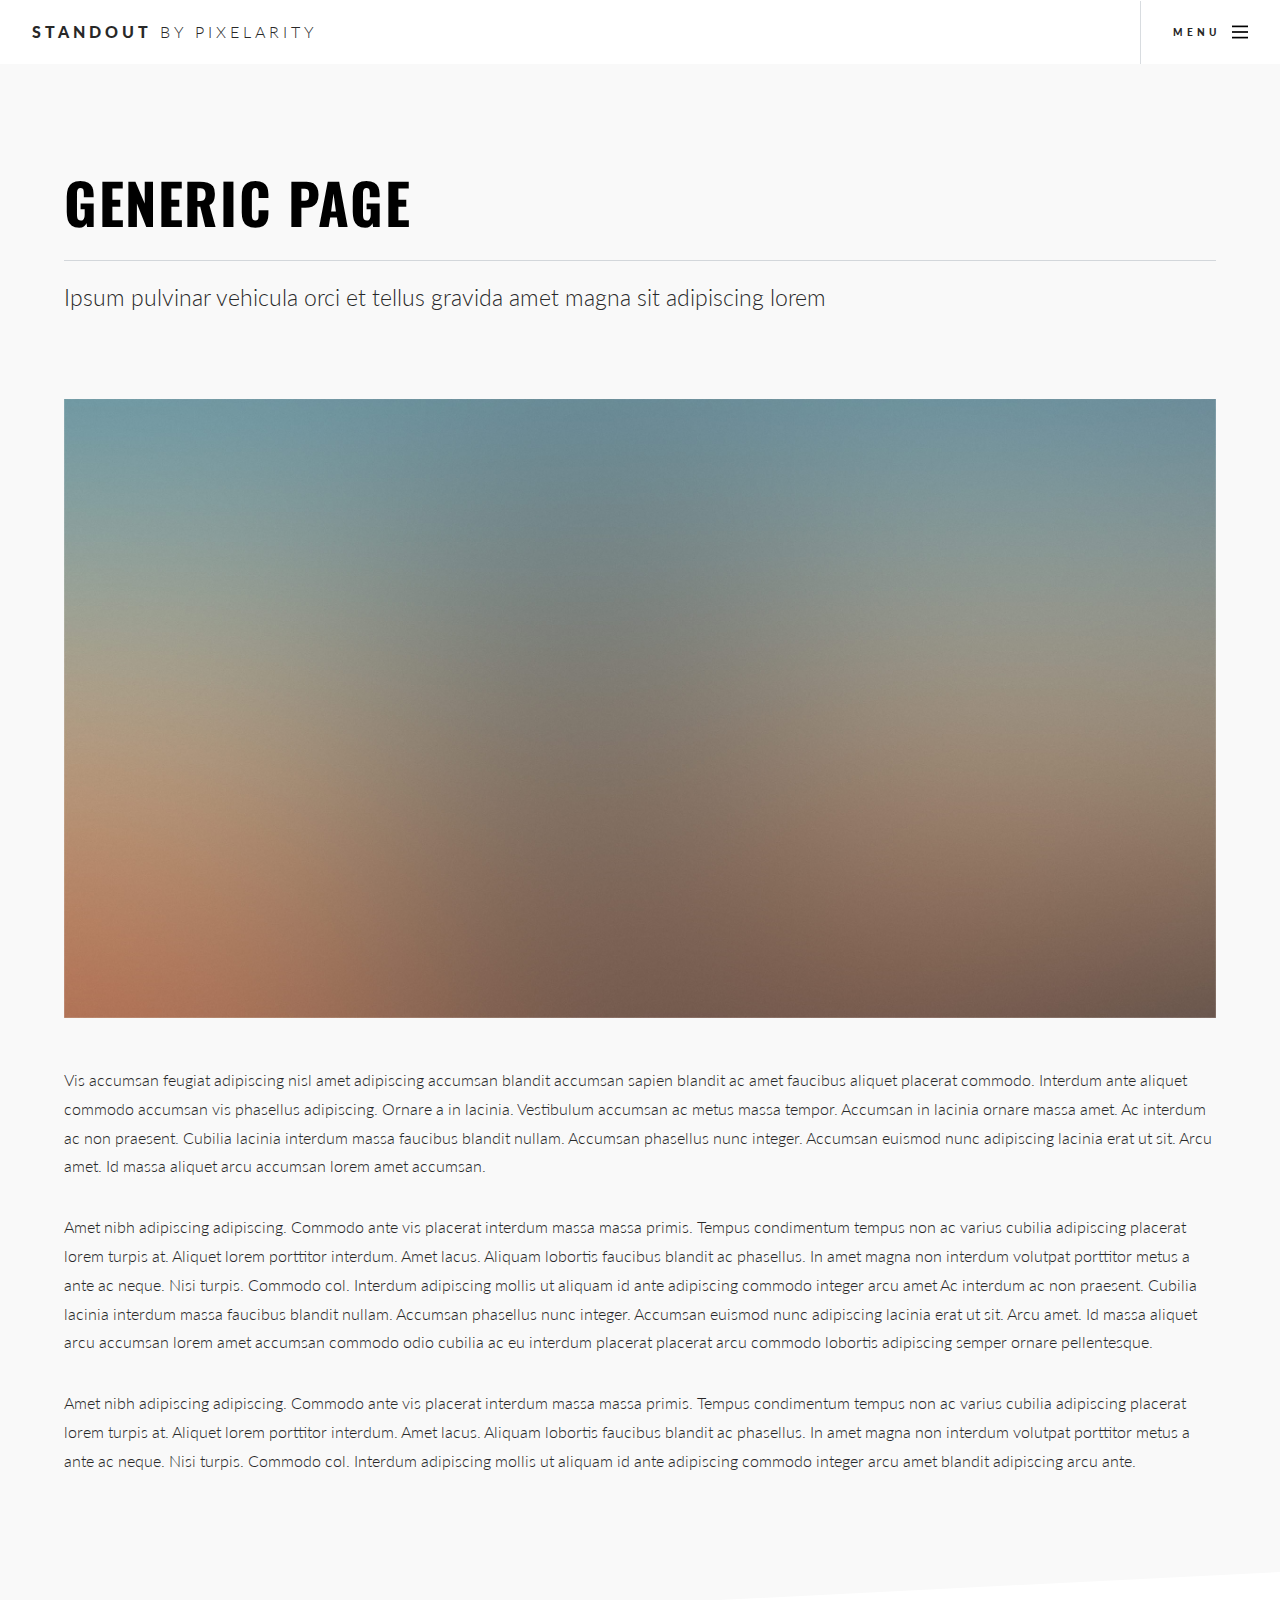
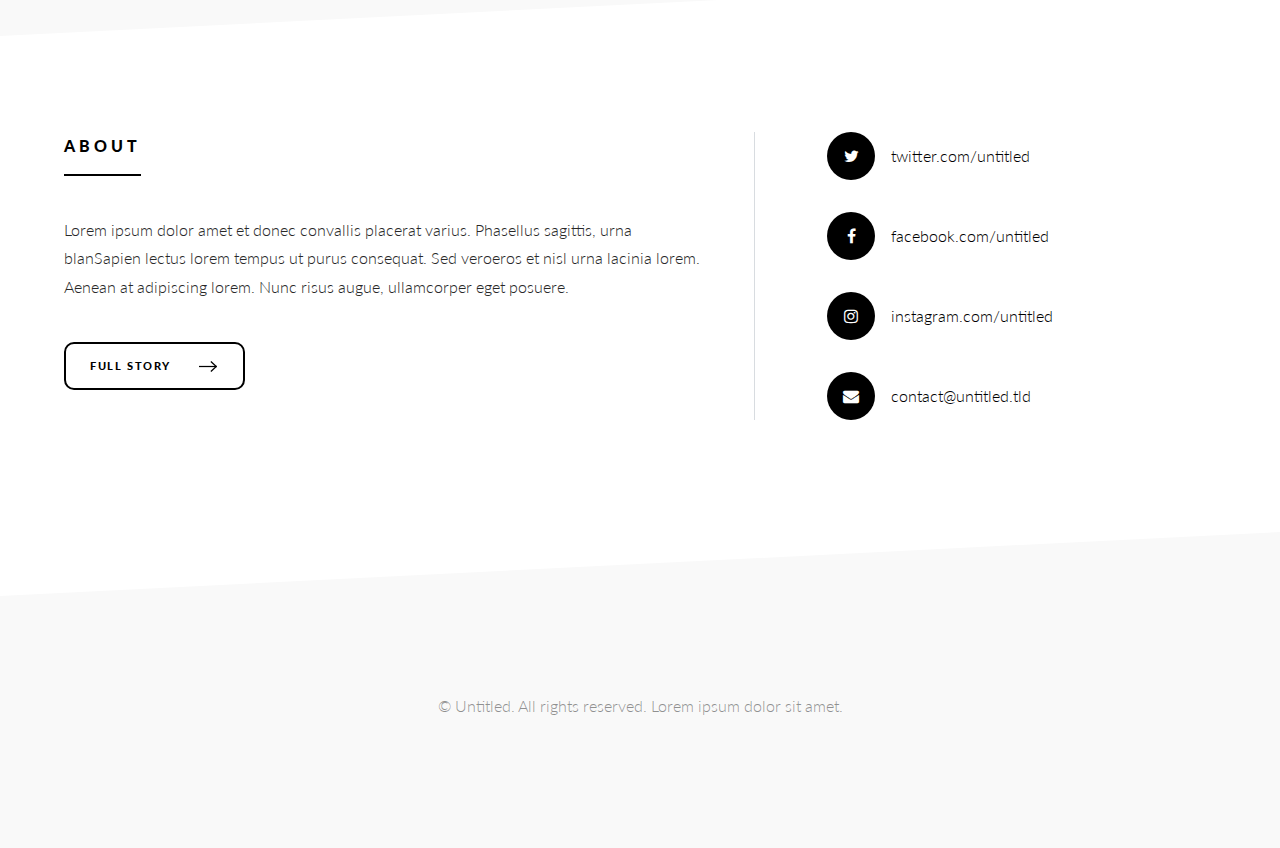
==== generic.html @ 4f0f96c0 "first commit" ====
<!DOCTYPE HTML>
<!--
	Standout by Pixelarity
	pixelarity.com | hello@pixelarity.com
	License: pixelarity.com/license
-->
<html>
	<head>
		<title>Untitled</title>
		<meta charset="utf-8" />
		<meta name="viewport" content="width=device-width, initial-scale=1, user-scalable=no" />
		<link rel="stylesheet" href="assets/css/main.css" />
	</head>
	<body class="is-preload">

		<!-- Page wrapper -->
			<div id="page-wrapper">

				<!-- Header -->
					<header id="header">
						<span class="logo"><a href="index.html">Standout <span>by Pixelarity</span></a></span>
						<a href="#menu"><span>Menu</span></a>
					</header>

				<!-- Nav -->
					<nav id="menu">
						<div class="inner">
							<h2>Menu</h2>
							<ul class="links">
								<li><a href="index.html">Home</a></li>
								<li><a href="portfolio.html">Portfolio</a></li>
								<li><a href="generic.html">Generic</a></li>
								<li><a href="elements.html">Elements</a></li>
							</ul>
							<a class="close"><span>Close</span></a>
						</div>
					</nav>

				<!-- Main -->
					<section id="main" class="wrapper style2">
						<div class="inner">
							<header class="major special">
								<h1>Generic Page</h1>
								<p>Ipsum pulvinar vehicula orci et tellus gravida amet magna sit adipiscing lorem</p>
							</header>
							<a href="#" class="image main"><img src="images/slides/slide01.jpg" alt="" /></a>
							<p>Vis accumsan feugiat adipiscing nisl amet adipiscing accumsan blandit accumsan sapien blandit ac amet faucibus aliquet placerat commodo. Interdum ante aliquet commodo accumsan vis phasellus adipiscing. Ornare a in lacinia. Vestibulum accumsan ac metus massa tempor. Accumsan in lacinia ornare massa amet. Ac interdum ac non praesent. Cubilia lacinia interdum massa faucibus blandit nullam. Accumsan phasellus nunc integer. Accumsan euismod nunc adipiscing lacinia erat ut sit. Arcu amet. Id massa aliquet arcu accumsan lorem amet accumsan.</p>
							<p>Amet nibh adipiscing adipiscing. Commodo ante vis placerat interdum massa massa primis. Tempus condimentum tempus non ac varius cubilia adipiscing placerat lorem turpis at. Aliquet lorem porttitor interdum. Amet lacus. Aliquam lobortis faucibus blandit ac phasellus. In amet magna non interdum volutpat porttitor metus a ante ac neque. Nisi turpis. Commodo col. Interdum adipiscing mollis ut aliquam id ante adipiscing commodo integer arcu amet Ac interdum ac non praesent. Cubilia lacinia interdum massa faucibus blandit nullam. Accumsan phasellus nunc integer. Accumsan euismod nunc adipiscing lacinia erat ut sit. Arcu amet. Id massa aliquet arcu accumsan lorem amet accumsan commodo odio cubilia ac eu interdum placerat placerat arcu commodo lobortis adipiscing semper ornare pellentesque.</p>
							<p>Amet nibh adipiscing adipiscing. Commodo ante vis placerat interdum massa massa primis. Tempus condimentum tempus non ac varius cubilia adipiscing placerat lorem turpis at. Aliquet lorem porttitor interdum. Amet lacus. Aliquam lobortis faucibus blandit ac phasellus. In amet magna non interdum volutpat porttitor metus a ante ac neque. Nisi turpis. Commodo col. Interdum adipiscing mollis ut aliquam id ante adipiscing commodo integer arcu amet blandit adipiscing arcu ante.</p>
						</div>
					</section>

				<!-- Footer -->
					<section id="footer" class="wrapper">
						<div class="inner">
							<div class="split">
								<div class="content">
									<header>
										<h2>About</h2>
									</header>
									<p>Lorem ipsum dolor amet et donec convallis placerat varius. Phasellus sagittis, urna blanSapien lectus lorem tempus ut purus consequat. Sed veroeros et nisl urna lacinia lorem. Aenean at adipiscing lorem. Nunc risus augue, ullamcorper eget posuere.</p>
									<ul class="actions">
										<li><a href="#" class="button next">Full Story</a></li>
									</ul>
								</div>
								<ul class="contact-icons">
									<li><a href="#" class="icon alt fa-twitter"><span class="label">twitter.com/untitled</span></a></li>
									<li><a href="#" class="icon alt fa-facebook"><span class="label">facebook.com/untitled</span></a></li>
									<li><a href="#" class="icon alt fa-instagram"><span class="label">instagram.com/untitled</span></a></li>
									<li><a href="#" class="icon alt fa-envelope"><span class="label">contact@untitled.tld</span></a></li>
								</ul>
							</div>
						</div>
					</section>

				<!-- Copyright -->
					<section class="wrapper style2 copyright">
						<div class="inner">
							&copy; Untitled. All rights reserved. Lorem ipsum dolor sit amet.
						</div>
					</section>

			</div>

		<!-- Scripts -->
			<script src="assets/js/jquery.min.js"></script>
			<script src="assets/js/jquery.scrollex.min.js"></script>
			<script src="assets/js/jquery.scrolly.min.js"></script>
			<script src="assets/js/browser.min.js"></script>
			<script src="assets/js/breakpoints.min.js"></script>
			<script src="assets/js/util.js"></script>
			<script src="assets/js/main.js"></script>

	</body>
</html>
---- assets/css/main.css ----
@import url(font-awesome.min.css);
@import url("https://fonts.googleapis.com/css?family=Lato:300,400,700,900|Oswald:600");

/*
	Standout by Pixelarity
	pixelarity.com | hello@pixelarity.com
	License: pixelarity.com/license
*/

html, body, div, span, applet, object,
iframe, h1, h2, h3, h4, h5, h6, p, blockquote,
pre, a, abbr, acronym, address, big, cite,
code, del, dfn, em, img, ins, kbd, q, s, samp,
small, strike, strong, sub, sup, tt, var, b,
u, i, center, dl, dt, dd, ol, ul, li, fieldset,
form, label, legend, table, caption, tbody,
tfoot, thead, tr, th, td, article, aside,
canvas, details, embed, figure, figcaption,
footer, header, hgroup, menu, nav, output, ruby,
section, summary, time, mark, audio, video {
	margin: 0;
	padding: 0;
	border: 0;
	font-size: 100%;
	font: inherit;
	vertical-align: baseline;}

article, aside, details, figcaption, figure,
footer, header, hgroup, menu, nav, section {
	display: block;}

body {
	line-height: 1;
}

ol, ul {
	list-style: none;
}

blockquote, q {
	quotes: none;
}

	blockquote:before, blockquote:after, q:before, q:after {
		content: '';
		content: none;
	}

table {
	border-collapse: collapse;
	border-spacing: 0;
}

body {
	-webkit-text-size-adjust: none;
}

mark {
	background-color: transparent;
	color: inherit;
}

input::-moz-focus-inner {
	border: 0;
	padding: 0;
}

input, select, textarea {
	-moz-appearance: none;
	-webkit-appearance: none;
	-ms-appearance: none;
	appearance: none;
}

/* Basic */

	@-ms-viewport {
		width: device-width;
	}

	body {
		-ms-overflow-style: scrollbar;
	}

	@media screen and (max-width: 480px) {

		html, body {
			min-width: 320px;
		}

	}

	html {
		box-sizing: border-box;
	}

	*, *:before, *:after {
		box-sizing: inherit;
	}

	body {
		background: #ffffff;
	}

		body.is-preload *, body.is-preload *:before, body.is-preload *:after {
			-moz-animation: none !important;
			-webkit-animation: none !important;
			-ms-animation: none !important;
			animation: none !important;
			-moz-transition: none !important;
			-webkit-transition: none !important;
			-ms-transition: none !important;
			transition: none !important;
		}

/* Typography */

	html {
		font-size: 15pt;
	}

		@media screen and (max-width: 1680px) {

			html {
				font-size: 13pt;
			}

		}

		@media screen and (max-width: 1280px) {

			html {
				font-size: 12pt;
			}

		}

		@media screen and (max-width: 980px) {

			html {
				font-size: 12pt;
			}

		}

		@media screen and (max-width: 480px) {

			html {
				font-size: 12pt;
			}

		}

		@media screen and (max-width: 360px) {

			html {
				font-size: 11pt;
			}

		}

	body {
		background-color: #ffffff;
		color: #282828;
	}

	body, input, select, textarea {
		font-family: "Lato", Helvetica, sans-serif;
		font-weight: 300;
		font-size: 1rem;
		line-height: 1.8;
	}

	a {
		-moz-transition: color 0.2s ease-in-out;
		-webkit-transition: color 0.2s ease-in-out;
		-ms-transition: color 0.2s ease-in-out;
		transition: color 0.2s ease-in-out;
		text-decoration: underline;
	}

		a:hover {
			text-decoration: none;
		}

	strong, b {
		font-weight: 900;
	}

	em, i {
		font-style: italic;
	}

	p {
		margin: 0 0 2rem 0;
	}

	h1, h2, h3, h4, h5, h6 {
		font-weight: 900;
		letter-spacing: 0.25rem;
		line-height: 1.5;
		margin: 0 0 1.5rem 0;
		text-transform: uppercase;
	}

		h1 a, h2 a, h3 a, h4 a, h5 a, h6 a {
			color: inherit;
			text-decoration: none;
		}

	h1 {
		font-family: "Oswald", Helvetica, sans-serif;
		font-size: 4rem;
		letter-spacing: 0.1rem;
	}

	h2 {
		font-size: 1.75rem;
	}

	h3 {
		font-size: 1.5rem;
	}

	h4 {
		font-size: 1.25rem;
	}

	h5 {
		font-size: 1rem;
	}

	h6 {
		font-size: 0.75rem;
	}

	@media screen and (max-width: 1280px) {

		h1 {
			font-size: 3.5rem;
		}

	}

	@media screen and (max-width: 980px) {

		h1 {
			font-size: 3rem;
		}

		h2 {
			font-size: 1.5rem;
		}

		h3 {
			font-size: 1.25rem;
		}

	}

	@media screen and (max-width: 736px) {

		h1 {
			font-size: 1.75rem;
		}

		h2 {
			font-size: 1.5rem;
		}

		h3 {
			font-size: 1.25rem;
		}

	}

	sub {
		font-size: 0.8rem;
		position: relative;
		top: 0.5rem;
	}

	sup {
		font-size: 0.8rem;
		position: relative;
		top: -0.5rem;
	}

	blockquote {
		border-left: solid 0.5rem;
		font-style: italic;
		margin: 0 0 2rem 0;
		padding: 1rem 0 1rem 2rem;
	}

	code {
		border-radius: 10px;
		border: solid 1px;
		font-family: "Courier New", monospace;
		font-size: 0.9rem;
		margin: 0 0.25rem;
		padding: 0.25rem 0.65rem;
	}

	pre {
		-webkit-overflow-scrolling: touch;
		font-family: "Courier New", monospace;
		font-size: 0.9rem;
		margin: 0 0 2rem 0;
	}

		pre code {
			display: block;
			line-height: 1.75;
			padding: 1rem 1.5rem;
			overflow-x: auto;
		}

	hr {
		border: 0;
		border-bottom: solid 1px;
		margin: 2rem 0;
	}

		hr.major {
			margin: 4rem 0;
		}

		@media screen and (max-width: 736px) {

			hr.major {
				margin: 3rem 0;
			}

		}

	input, select, textarea {
		color: #000000;
	}

	a {
		color: #000000;
	}

	strong, b {
		color: #000000;
	}

	h1, h2, h3, h4, h5, h6 {
		color: #000000;
	}

	blockquote {
		border-left-color: rgba(99, 116, 133, 0.25);
	}

	code {
		background: rgba(99, 116, 133, 0.075);
		border-color: rgba(99, 116, 133, 0.25);
	}

	hr {
		border-bottom-color: rgba(99, 116, 133, 0.25);
	}

/* Row */

	.row {
		display: flex;
		flex-wrap: wrap;
		box-sizing: border-box;
		align-items: stretch;
	}

		.row > * {
			box-sizing: border-box;
		}

		.row.gtr-uniform > * > :last-child {
			margin-bottom: 0;
		}

		.row.aln-left {
			justify-content: flex-start;
		}

		.row.aln-center {
			justify-content: center;
		}

		.row.aln-right {
			justify-content: flex-end;
		}

		.row.aln-top {
			align-items: flex-start;
		}

		.row.aln-middle {
			align-items: center;
		}

		.row.aln-bottom {
			align-items: flex-end;
		}

		.row > .imp {
			order: -1;
		}

		.row > .col-1 {
			width: 8.3333333333%;
		}

		.row > .off-1 {
			margin-left: 8.3333333333%;
		}

		.row > .col-2 {
			width: 16.6666666667%;
		}

		.row > .off-2 {
			margin-left: 16.6666666667%;
		}

		.row > .col-3 {
			width: 25%;
		}

		.row > .off-3 {
			margin-left: 25%;
		}

		.row > .col-4 {
			width: 33.3333333333%;
		}

		.row > .off-4 {
			margin-left: 33.3333333333%;
		}

		.row > .col-5 {
			width: 41.6666666667%;
		}

		.row > .off-5 {
			margin-left: 41.6666666667%;
		}

		.row > .col-6 {
			width: 50%;
		}

		.row > .off-6 {
			margin-left: 50%;
		}

		.row > .col-7 {
			width: 58.3333333333%;
		}

		.row > .off-7 {
			margin-left: 58.3333333333%;
		}

		.row > .col-8 {
			width: 66.6666666667%;
		}

		.row > .off-8 {
			margin-left: 66.6666666667%;
		}

		.row > .col-9 {
			width: 75%;
		}

		.row > .off-9 {
			margin-left: 75%;
		}

		.row > .col-10 {
			width: 83.3333333333%;
		}

		.row > .off-10 {
			margin-left: 83.3333333333%;
		}

		.row > .col-11 {
			width: 91.6666666667%;
		}

		.row > .off-11 {
			margin-left: 91.6666666667%;
		}

		.row > .col-12 {
			width: 100%;
		}

		.row > .off-12 {
			margin-left: 100%;
		}

		.row.gtr-0 {
			margin-top: 0;
			margin-left: 0rem;
		}

			.row.gtr-0 > * {
				padding: 0 0 0 0rem;
			}

			.row.gtr-0.gtr-uniform {
				margin-top: 0rem;
			}

				.row.gtr-0.gtr-uniform > * {
					padding-top: 0rem;
				}

		.row.gtr-25 {
			margin-top: 0;
			margin-left: -0.5rem;
		}

			.row.gtr-25 > * {
				padding: 0 0 0 0.5rem;
			}

			.row.gtr-25.gtr-uniform {
				margin-top: -0.5rem;
			}

				.row.gtr-25.gtr-uniform > * {
					padding-top: 0.5rem;
				}

		.row.gtr-50 {
			margin-top: 0;
			margin-left: -1rem;
		}

			.row.gtr-50 > * {
				padding: 0 0 0 1rem;
			}

			.row.gtr-50.gtr-uniform {
				margin-top: -1rem;
			}

				.row.gtr-50.gtr-uniform > * {
					padding-top: 1rem;
				}

		.row {
			margin-top: 0;
			margin-left: -2rem;
		}

			.row > * {
				padding: 0 0 0 2rem;
			}

			.row.gtr-uniform {
				margin-top: -2rem;
			}

				.row.gtr-uniform > * {
					padding-top: 2rem;
				}

		.row.gtr-150 {
			margin-top: 0;
			margin-left: -3rem;
		}

			.row.gtr-150 > * {
				padding: 0 0 0 3rem;
			}

			.row.gtr-150.gtr-uniform {
				margin-top: -3rem;
			}

				.row.gtr-150.gtr-uniform > * {
					padding-top: 3rem;
				}

		.row.gtr-200 {
			margin-top: 0;
			margin-left: -4rem;
		}

			.row.gtr-200 > * {
				padding: 0 0 0 4rem;
			}

			.row.gtr-200.gtr-uniform {
				margin-top: -4rem;
			}

				.row.gtr-200.gtr-uniform > * {
					padding-top: 4rem;
				}

		@media screen and (max-width: 1680px) {

			.row {
				display: flex;
				flex-wrap: wrap;
				box-sizing: border-box;
				align-items: stretch;
			}

				.row > * {
					box-sizing: border-box;
				}

				.row.gtr-uniform > * > :last-child {
					margin-bottom: 0;
				}

				.row.aln-left {
					justify-content: flex-start;
				}

				.row.aln-center {
					justify-content: center;
				}

				.row.aln-right {
					justify-content: flex-end;
				}

				.row.aln-top {
					align-items: flex-start;
				}

				.row.aln-middle {
					align-items: center;
				}

				.row.aln-bottom {
					align-items: flex-end;
				}

				.row > .imp-xlarge {
					order: -1;
				}

				.row > .col-1-xlarge {
					width: 8.3333333333%;
				}

				.row > .off-1-xlarge {
					margin-left: 8.3333333333%;
				}

				.row > .col-2-xlarge {
					width: 16.6666666667%;
				}

				.row > .off-2-xlarge {
					margin-left: 16.6666666667%;
				}

				.row > .col-3-xlarge {
					width: 25%;
				}

				.row > .off-3-xlarge {
					margin-left: 25%;
				}

				.row > .col-4-xlarge {
					width: 33.3333333333%;
				}

				.row > .off-4-xlarge {
					margin-left: 33.3333333333%;
				}

				.row > .col-5-xlarge {
					width: 41.6666666667%;
				}

				.row > .off-5-xlarge {
					margin-left: 41.6666666667%;
				}

				.row > .col-6-xlarge {
					width: 50%;
				}

				.row > .off-6-xlarge {
					margin-left: 50%;
				}

				.row > .col-7-xlarge {
					width: 58.3333333333%;
				}

				.row > .off-7-xlarge {
					margin-left: 58.3333333333%;
				}

				.row > .col-8-xlarge {
					width: 66.6666666667%;
				}

				.row > .off-8-xlarge {
					margin-left: 66.6666666667%;
				}

				.row > .col-9-xlarge {
					width: 75%;
				}

				.row > .off-9-xlarge {
					margin-left: 75%;
				}

				.row > .col-10-xlarge {
					width: 83.3333333333%;
				}

				.row > .off-10-xlarge {
					margin-left: 83.3333333333%;
				}

				.row > .col-11-xlarge {
					width: 91.6666666667%;
				}

				.row > .off-11-xlarge {
					margin-left: 91.6666666667%;
				}

				.row > .col-12-xlarge {
					width: 100%;
				}

				.row > .off-12-xlarge {
					margin-left: 100%;
				}

				.row.gtr-0 {
					margin-top: 0;
					margin-left: 0rem;
				}

					.row.gtr-0 > * {
						padding: 0 0 0 0rem;
					}

					.row.gtr-0.gtr-uniform {
						margin-top: 0rem;
					}

						.row.gtr-0.gtr-uniform > * {
							padding-top: 0rem;
						}

				.row.gtr-25 {
					margin-top: 0;
					margin-left: -0.5rem;
				}

					.row.gtr-25 > * {
						padding: 0 0 0 0.5rem;
					}

					.row.gtr-25.gtr-uniform {
						margin-top: -0.5rem;
					}

						.row.gtr-25.gtr-uniform > * {
							padding-top: 0.5rem;
						}

				.row.gtr-50 {
					margin-top: 0;
					margin-left: -1rem;
				}

					.row.gtr-50 > * {
						padding: 0 0 0 1rem;
					}

					.row.gtr-50.gtr-uniform {
						margin-top: -1rem;
					}

						.row.gtr-50.gtr-uniform > * {
							padding-top: 1rem;
						}

				.row {
					margin-top: 0;
					margin-left: -2rem;
				}

					.row > * {
						padding: 0 0 0 2rem;
					}

					.row.gtr-uniform {
						margin-top: -2rem;
					}

						.row.gtr-uniform > * {
							padding-top: 2rem;
						}

				.row.gtr-150 {
					margin-top: 0;
					margin-left: -3rem;
				}

					.row.gtr-150 > * {
						padding: 0 0 0 3rem;
					}

					.row.gtr-150.gtr-uniform {
						margin-top: -3rem;
					}

						.row.gtr-150.gtr-uniform > * {
							padding-top: 3rem;
						}

				.row.gtr-200 {
					margin-top: 0;
					margin-left: -4rem;
				}

					.row.gtr-200 > * {
						padding: 0 0 0 4rem;
					}

					.row.gtr-200.gtr-uniform {
						margin-top: -4rem;
					}

						.row.gtr-200.gtr-uniform > * {
							padding-top: 4rem;
						}

		}

		@media screen and (max-width: 1280px) {

			.row {
				display: flex;
				flex-wrap: wrap;
				box-sizing: border-box;
				align-items: stretch;
			}

				.row > * {
					box-sizing: border-box;
				}

				.row.gtr-uniform > * > :last-child {
					margin-bottom: 0;
				}

				.row.aln-left {
					justify-content: flex-start;
				}

				.row.aln-center {
					justify-content: center;
				}

				.row.aln-right {
					justify-content: flex-end;
				}

				.row.aln-top {
					align-items: flex-start;
				}

				.row.aln-middle {
					align-items: center;
				}

				.row.aln-bottom {
					align-items: flex-end;
				}

				.row > .imp-large {
					order: -1;
				}

				.row > .col-1-large {
					width: 8.3333333333%;
				}

				.row > .off-1-large {
					margin-left: 8.3333333333%;
				}

				.row > .col-2-large {
					width: 16.6666666667%;
				}

				.row > .off-2-large {
					margin-left: 16.6666666667%;
				}

				.row > .col-3-large {
					width: 25%;
				}

				.row > .off-3-large {
					margin-left: 25%;
				}

				.row > .col-4-large {
					width: 33.3333333333%;
				}

				.row > .off-4-large {
					margin-left: 33.3333333333%;
				}

				.row > .col-5-large {
					width: 41.6666666667%;
				}

				.row > .off-5-large {
					margin-left: 41.6666666667%;
				}

				.row > .col-6-large {
					width: 50%;
				}

				.row > .off-6-large {
					margin-left: 50%;
				}

				.row > .col-7-large {
					width: 58.3333333333%;
				}

				.row > .off-7-large {
					margin-left: 58.3333333333%;
				}

				.row > .col-8-large {
					width: 66.6666666667%;
				}

				.row > .off-8-large {
					margin-left: 66.6666666667%;
				}

				.row > .col-9-large {
					width: 75%;
				}

				.row > .off-9-large {
					margin-left: 75%;
				}

				.row > .col-10-large {
					width: 83.3333333333%;
				}

				.row > .off-10-large {
					margin-left: 83.3333333333%;
				}

				.row > .col-11-large {
					width: 91.6666666667%;
				}

				.row > .off-11-large {
					margin-left: 91.6666666667%;
				}

				.row > .col-12-large {
					width: 100%;
				}

				.row > .off-12-large {
					margin-left: 100%;
				}

				.row.gtr-0 {
					margin-top: 0;
					margin-left: 0rem;
				}

					.row.gtr-0 > * {
						padding: 0 0 0 0rem;
					}

					.row.gtr-0.gtr-uniform {
						margin-top: 0rem;
					}

						.row.gtr-0.gtr-uniform > * {
							padding-top: 0rem;
						}

				.row.gtr-25 {
					margin-top: 0;
					margin-left: -0.375rem;
				}

					.row.gtr-25 > * {
						padding: 0 0 0 0.375rem;
					}

					.row.gtr-25.gtr-uniform {
						margin-top: -0.375rem;
					}

						.row.gtr-25.gtr-uniform > * {
							padding-top: 0.375rem;
						}

				.row.gtr-50 {
					margin-top: 0;
					margin-left: -0.75rem;
				}

					.row.gtr-50 > * {
						padding: 0 0 0 0.75rem;
					}

					.row.gtr-50.gtr-uniform {
						margin-top: -0.75rem;
					}

						.row.gtr-50.gtr-uniform > * {
							padding-top: 0.75rem;
						}

				.row {
					margin-top: 0;
					margin-left: -1.5rem;
				}

					.row > * {
						padding: 0 0 0 1.5rem;
					}

					.row.gtr-uniform {
						margin-top: -1.5rem;
					}

						.row.gtr-uniform > * {
							padding-top: 1.5rem;
						}

				.row.gtr-150 {
					margin-top: 0;
					margin-left: -2.25rem;
				}

					.row.gtr-150 > * {
						padding: 0 0 0 2.25rem;
					}

					.row.gtr-150.gtr-uniform {
						margin-top: -2.25rem;
					}

						.row.gtr-150.gtr-uniform > * {
							padding-top: 2.25rem;
						}

				.row.gtr-200 {
					margin-top: 0;
					margin-left: -3rem;
				}

					.row.gtr-200 > * {
						padding: 0 0 0 3rem;
					}

					.row.gtr-200.gtr-uniform {
						margin-top: -3rem;
					}

						.row.gtr-200.gtr-uniform > * {
							padding-top: 3rem;
						}

		}

		@media screen and (max-width: 980px) {

			.row {
				display: flex;
				flex-wrap: wrap;
				box-sizing: border-box;
				align-items: stretch;
			}

				.row > * {
					box-sizing: border-box;
				}

				.row.gtr-uniform > * > :last-child {
					margin-bottom: 0;
				}

				.row.aln-left {
					justify-content: flex-start;
				}

				.row.aln-center {
					justify-content: center;
				}

				.row.aln-right {
					justify-content: flex-end;
				}

				.row.aln-top {
					align-items: flex-start;
				}

				.row.aln-middle {
					align-items: center;
				}

				.row.aln-bottom {
					align-items: flex-end;
				}

				.row > .imp-medium {
					order: -1;
				}

				.row > .col-1-medium {
					width: 8.3333333333%;
				}

				.row > .off-1-medium {
					margin-left: 8.3333333333%;
				}

				.row > .col-2-medium {
					width: 16.6666666667%;
				}

				.row > .off-2-medium {
					margin-left: 16.6666666667%;
				}

				.row > .col-3-medium {
					width: 25%;
				}

				.row > .off-3-medium {
					margin-left: 25%;
				}

				.row > .col-4-medium {
					width: 33.3333333333%;
				}

				.row > .off-4-medium {
					margin-left: 33.3333333333%;
				}

				.row > .col-5-medium {
					width: 41.6666666667%;
				}

				.row > .off-5-medium {
					margin-left: 41.6666666667%;
				}

				.row > .col-6-medium {
					width: 50%;
				}

				.row > .off-6-medium {
					margin-left: 50%;
				}

				.row > .col-7-medium {
					width: 58.3333333333%;
				}

				.row > .off-7-medium {
					margin-left: 58.3333333333%;
				}

				.row > .col-8-medium {
					width: 66.6666666667%;
				}

				.row > .off-8-medium {
					margin-left: 66.6666666667%;
				}

				.row > .col-9-medium {
					width: 75%;
				}

				.row > .off-9-medium {
					margin-left: 75%;
				}

				.row > .col-10-medium {
					width: 83.3333333333%;
				}

				.row > .off-10-medium {
					margin-left: 83.3333333333%;
				}

				.row > .col-11-medium {
					width: 91.6666666667%;
				}

				.row > .off-11-medium {
					margin-left: 91.6666666667%;
				}

				.row > .col-12-medium {
					width: 100%;
				}

				.row > .off-12-medium {
					margin-left: 100%;
				}

				.row.gtr-0 {
					margin-top: 0;
					margin-left: 0rem;
				}

					.row.gtr-0 > * {
						padding: 0 0 0 0rem;
					}

					.row.gtr-0.gtr-uniform {
						margin-top: 0rem;
					}

						.row.gtr-0.gtr-uniform > * {
							padding-top: 0rem;
						}

				.row.gtr-25 {
					margin-top: 0;
					margin-left: -0.375rem;
				}

					.row.gtr-25 > * {
						padding: 0 0 0 0.375rem;
					}

					.row.gtr-25.gtr-uniform {
						margin-top: -0.375rem;
					}

						.row.gtr-25.gtr-uniform > * {
							padding-top: 0.375rem;
						}

				.row.gtr-50 {
					margin-top: 0;
					margin-left: -0.75rem;
				}

					.row.gtr-50 > * {
						padding: 0 0 0 0.75rem;
					}

					.row.gtr-50.gtr-uniform {
						margin-top: -0.75rem;
					}

						.row.gtr-50.gtr-uniform > * {
							padding-top: 0.75rem;
						}

				.row {
					margin-top: 0;
					margin-left: -1.5rem;
				}

					.row > * {
						padding: 0 0 0 1.5rem;
					}

					.row.gtr-uniform {
						margin-top: -1.5rem;
					}

						.row.gtr-uniform > * {
							padding-top: 1.5rem;
						}

				.row.gtr-150 {
					margin-top: 0;
					margin-left: -2.25rem;
				}

					.row.gtr-150 > * {
						padding: 0 0 0 2.25rem;
					}

					.row.gtr-150.gtr-uniform {
						margin-top: -2.25rem;
					}

						.row.gtr-150.gtr-uniform > * {
							padding-top: 2.25rem;
						}

				.row.gtr-200 {
					margin-top: 0;
					margin-left: -3rem;
				}

					.row.gtr-200 > * {
						padding: 0 0 0 3rem;
					}

					.row.gtr-200.gtr-uniform {
						margin-top: -3rem;
					}

						.row.gtr-200.gtr-uniform > * {
							padding-top: 3rem;
						}

		}

		@media screen and (max-width: 736px) {

			.row {
				display: flex;
				flex-wrap: wrap;
				box-sizing: border-box;
				align-items: stretch;
			}

				.row > * {
					box-sizing: border-box;
				}

				.row.gtr-uniform > * > :last-child {
					margin-bottom: 0;
				}

				.row.aln-left {
					justify-content: flex-start;
				}

				.row.aln-center {
					justify-content: center;
				}

				.row.aln-right {
					justify-content: flex-end;
				}

				.row.aln-top {
					align-items: flex-start;
				}

				.row.aln-middle {
					align-items: center;
				}

				.row.aln-bottom {
					align-items: flex-end;
				}

				.row > .imp-small {
					order: -1;
				}

				.row > .col-1-small {
					width: 8.3333333333%;
				}

				.row > .off-1-small {
					margin-left: 8.3333333333%;
				}

				.row > .col-2-small {
					width: 16.6666666667%;
				}

				.row > .off-2-small {
					margin-left: 16.6666666667%;
				}

				.row > .col-3-small {
					width: 25%;
				}

				.row > .off-3-small {
					margin-left: 25%;
				}

				.row > .col-4-small {
					width: 33.3333333333%;
				}

				.row > .off-4-small {
					margin-left: 33.3333333333%;
				}

				.row > .col-5-small {
					width: 41.6666666667%;
				}

				.row > .off-5-small {
					margin-left: 41.6666666667%;
				}

				.row > .col-6-small {
					width: 50%;
				}

				.row > .off-6-small {
					margin-left: 50%;
				}

				.row > .col-7-small {
					width: 58.3333333333%;
				}

				.row > .off-7-small {
					margin-left: 58.3333333333%;
				}

				.row > .col-8-small {
					width: 66.6666666667%;
				}

				.row > .off-8-small {
					margin-left: 66.6666666667%;
				}

				.row > .col-9-small {
					width: 75%;
				}

				.row > .off-9-small {
					margin-left: 75%;
				}

				.row > .col-10-small {
					width: 83.3333333333%;
				}

				.row > .off-10-small {
					margin-left: 83.3333333333%;
				}

				.row > .col-11-small {
					width: 91.6666666667%;
				}

				.row > .off-11-small {
					margin-left: 91.6666666667%;
				}

				.row > .col-12-small {
					width: 100%;
				}

				.row > .off-12-small {
					margin-left: 100%;
				}

				.row.gtr-0 {
					margin-top: 0;
					margin-left: 0rem;
				}

					.row.gtr-0 > * {
						padding: 0 0 0 0rem;
					}

					.row.gtr-0.gtr-uniform {
						margin-top: 0rem;
					}

						.row.gtr-0.gtr-uniform > * {
							padding-top: 0rem;
						}

				.row.gtr-25 {
					margin-top: 0;
					margin-left: -0.3125rem;
				}

					.row.gtr-25 > * {
						padding: 0 0 0 0.3125rem;
					}

					.row.gtr-25.gtr-uniform {
						margin-top: -0.3125rem;
					}

						.row.gtr-25.gtr-uniform > * {
							padding-top: 0.3125rem;
						}

				.row.gtr-50 {
					margin-top: 0;
					margin-left: -0.625rem;
				}

					.row.gtr-50 > * {
						padding: 0 0 0 0.625rem;
					}

					.row.gtr-50.gtr-uniform {
						margin-top: -0.625rem;
					}

						.row.gtr-50.gtr-uniform > * {
							padding-top: 0.625rem;
						}

				.row {
					margin-top: 0;
					margin-left: -1.25rem;
				}

					.row > * {
						padding: 0 0 0 1.25rem;
					}

					.row.gtr-uniform {
						margin-top: -1.25rem;
					}

						.row.gtr-uniform > * {
							padding-top: 1.25rem;
						}

				.row.gtr-150 {
					margin-top: 0;
					margin-left: -1.875rem;
				}

					.row.gtr-150 > * {
						padding: 0 0 0 1.875rem;
					}

					.row.gtr-150.gtr-uniform {
						margin-top: -1.875rem;
					}

						.row.gtr-150.gtr-uniform > * {
							padding-top: 1.875rem;
						}

				.row.gtr-200 {
					margin-top: 0;
					margin-left: -2.5rem;
				}

					.row.gtr-200 > * {
						padding: 0 0 0 2.5rem;
					}

					.row.gtr-200.gtr-uniform {
						margin-top: -2.5rem;
					}

						.row.gtr-200.gtr-uniform > * {
							padding-top: 2.5rem;
						}

		}

		@media screen and (max-width: 480px) {

			.row {
				display: flex;
				flex-wrap: wrap;
				box-sizing: border-box;
				align-items: stretch;
			}

				.row > * {
					box-sizing: border-box;
				}

				.row.gtr-uniform > * > :last-child {
					margin-bottom: 0;
				}

				.row.aln-left {
					justify-content: flex-start;
				}

				.row.aln-center {
					justify-content: center;
				}

				.row.aln-right {
					justify-content: flex-end;
				}

				.row.aln-top {
					align-items: flex-start;
				}

				.row.aln-middle {
					align-items: center;
				}

				.row.aln-bottom {
					align-items: flex-end;
				}

				.row > .imp-xsmall {
					order: -1;
				}

				.row > .col-1-xsmall {
					width: 8.3333333333%;
				}

				.row > .off-1-xsmall {
					margin-left: 8.3333333333%;
				}

				.row > .col-2-xsmall {
					width: 16.6666666667%;
				}

				.row > .off-2-xsmall {
					margin-left: 16.6666666667%;
				}

				.row > .col-3-xsmall {
					width: 25%;
				}

				.row > .off-3-xsmall {
					margin-left: 25%;
				}

				.row > .col-4-xsmall {
					width: 33.3333333333%;
				}

				.row > .off-4-xsmall {
					margin-left: 33.3333333333%;
				}

				.row > .col-5-xsmall {
					width: 41.6666666667%;
				}

				.row > .off-5-xsmall {
					margin-left: 41.6666666667%;
				}

				.row > .col-6-xsmall {
					width: 50%;
				}

				.row > .off-6-xsmall {
					margin-left: 50%;
				}

				.row > .col-7-xsmall {
					width: 58.3333333333%;
				}

				.row > .off-7-xsmall {
					margin-left: 58.3333333333%;
				}

				.row > .col-8-xsmall {
					width: 66.6666666667%;
				}

				.row > .off-8-xsmall {
					margin-left: 66.6666666667%;
				}

				.row > .col-9-xsmall {
					width: 75%;
				}

				.row > .off-9-xsmall {
					margin-left: 75%;
				}

				.row > .col-10-xsmall {
					width: 83.3333333333%;
				}

				.row > .off-10-xsmall {
					margin-left: 83.3333333333%;
				}

				.row > .col-11-xsmall {
					width: 91.6666666667%;
				}

				.row > .off-11-xsmall {
					margin-left: 91.6666666667%;
				}

				.row > .col-12-xsmall {
					width: 100%;
				}

				.row > .off-12-xsmall {
					margin-left: 100%;
				}

				.row.gtr-0 {
					margin-top: 0;
					margin-left: 0rem;
				}

					.row.gtr-0 > * {
						padding: 0 0 0 0rem;
					}

					.row.gtr-0.gtr-uniform {
						margin-top: 0rem;
					}

						.row.gtr-0.gtr-uniform > * {
							padding-top: 0rem;
						}

				.row.gtr-25 {
					margin-top: 0;
					margin-left: -0.3125rem;
				}

					.row.gtr-25 > * {
						padding: 0 0 0 0.3125rem;
					}

					.row.gtr-25.gtr-uniform {
						margin-top: -0.3125rem;
					}

						.row.gtr-25.gtr-uniform > * {
							padding-top: 0.3125rem;
						}

				.row.gtr-50 {
					margin-top: 0;
					margin-left: -0.625rem;
				}

					.row.gtr-50 > * {
						padding: 0 0 0 0.625rem;
					}

					.row.gtr-50.gtr-uniform {
						margin-top: -0.625rem;
					}

						.row.gtr-50.gtr-uniform > * {
							padding-top: 0.625rem;
						}

				.row {
					margin-top: 0;
					margin-left: -1.25rem;
				}

					.row > * {
						padding: 0 0 0 1.25rem;
					}

					.row.gtr-uniform {
						margin-top: -1.25rem;
					}

						.row.gtr-uniform > * {
							padding-top: 1.25rem;
						}

				.row.gtr-150 {
					margin-top: 0;
					margin-left: -1.875rem;
				}

					.row.gtr-150 > * {
						padding: 0 0 0 1.875rem;
					}

					.row.gtr-150.gtr-uniform {
						margin-top: -1.875rem;
					}

						.row.gtr-150.gtr-uniform > * {
							padding-top: 1.875rem;
						}

				.row.gtr-200 {
					margin-top: 0;
					margin-left: -2.5rem;
				}

					.row.gtr-200 > * {
						padding: 0 0 0 2.5rem;
					}

					.row.gtr-200.gtr-uniform {
						margin-top: -2.5rem;
					}

						.row.gtr-200.gtr-uniform > * {
							padding-top: 2.5rem;
						}

		}

/* Box */

	.box {
		border: solid 1px;
		border-radius: 10px;
		margin-bottom: 2rem;
		padding: 1.5rem;
	}

		.box > :last-child {
			margin-bottom: 0;
		}

		.box.alt {
			border: 0;
			border-radius: 0;
			padding: 0;
		}

	.box {
		border-color: rgba(99, 116, 133, 0.25);
	}

/* Button */

	input[type="submit"],
	input[type="reset"],
	input[type="button"],
	button,
	.button {
		-moz-appearance: none;
		-webkit-appearance: none;
		-ms-appearance: none;
		appearance: none;
		-moz-transition: background-color 0.2s ease-in-out, color 0.2s ease-in-out;
		-webkit-transition: background-color 0.2s ease-in-out, color 0.2s ease-in-out;
		-ms-transition: background-color 0.2s ease-in-out, color 0.2s ease-in-out;
		transition: background-color 0.2s ease-in-out, color 0.2s ease-in-out;
		border-radius: 10px;
		border: 2px solid;
		cursor: pointer;
		display: inline-block;
		font-size: 0.7rem;
		font-weight: 900;
		height: 3rem;
		letter-spacing: 0.1rem;
		line-height: 2.75rem;
		padding: 0 1.5rem;
		position: relative;
		text-align: center;
		text-decoration: none;
		text-transform: uppercase;
		white-space: nowrap;
	}

		input[type="submit"].icon,
		input[type="reset"].icon,
		input[type="button"].icon,
		button.icon,
		.button.icon {
			border-bottom: 2px solid;
		}

			input[type="submit"].icon:before,
			input[type="reset"].icon:before,
			input[type="button"].icon:before,
			button.icon:before,
			.button.icon:before {
				margin-right: 0.5rem;
			}

		input[type="submit"].fit,
		input[type="reset"].fit,
		input[type="button"].fit,
		button.fit,
		.button.fit {
			width: 100%;
		}

		input[type="submit"].small,
		input[type="reset"].small,
		input[type="button"].small,
		button.small,
		.button.small {
			font-size: 0.65rem;
			height: 2.5rem;
			line-height: 2.25rem;
		}

		input[type="submit"].large,
		input[type="reset"].large,
		input[type="button"].large,
		button.large,
		.button.large {
			font-size: 1rem;
			height: 3.75rem;
			line-height: 3.5rem;
			padding: 0 2.25rem;
		}

		input[type="submit"].next,
		input[type="reset"].next,
		input[type="button"].next,
		button.next,
		.button.next {
			padding-right: 4.5rem;
		}

			input[type="submit"].next.fit,
			input[type="reset"].next.fit,
			input[type="button"].next.fit,
			button.next.fit,
			.button.next.fit {
				padding-left: 1.5rem !important;
				text-align: left;
			}

			input[type="submit"].next:after,
			input[type="reset"].next:after,
			input[type="button"].next:after,
			button.next:after,
			.button.next:after {
				background-position: center right;
				background-repeat: no-repeat;
				background-size: 25px 15px;
				content: '';
				display: block;
				height: 100%;
				position: absolute;
				right: 1.5rem;
				top: 0;
				vertical-align: middle;
				width: 1.25rem;
			}

		input[type="submit"].disabled, input[type="submit"]:disabled,
		input[type="reset"].disabled,
		input[type="reset"]:disabled,
		input[type="button"].disabled,
		input[type="button"]:disabled,
		button.disabled,
		button:disabled,
		.button.disabled,
		.button:disabled {
			pointer-events: none;
			opacity: 0.25;
		}

		@media screen and (max-width: 1280px) {

			input[type="submit"].large,
			input[type="reset"].large,
			input[type="button"].large,
			button.large,
			.button.large {
				font-size: 1rem;
				height: 4.25rem;
				line-height: 4rem;
			}

		}

		@media screen and (max-width: 736px) {

			input[type="submit"].alt,
			input[type="reset"].alt,
			input[type="button"].alt,
			button.alt,
			.button.alt {
				padding-left: 1.5rem !important;
				text-align: left;
			}

			input[type="submit"].large,
			input[type="reset"].large,
			input[type="button"].large,
			button.large,
			.button.large {
				font-size: 0.85rem;
				height: 3.75rem;
				line-height: 3.5rem;
				text-align: left;
			}

		}

		@media screen and (max-width: 480px) {

			input[type="submit"],
			input[type="reset"],
			input[type="button"],
			button,
			.button {
				padding: 0;
			}

		}

	input[type="submit"],
	input[type="reset"],
	input[type="button"],
	button,
	.button {
		background-color: transparent;
		border-color: #000000;
		color: #000000 !important;
	}

		input[type="submit"]:after,
		input[type="reset"]:after,
		input[type="button"]:after,
		button:after,
		.button:after {
			background-image: url("data:image/svg+xml;charset=utf8,%3Csvg xmlns='http://www.w3.org/2000/svg' xmlns:xlink='http://www.w3.org/1999/xlink' width='36px' height='24px' viewBox='0 0 36 24' zoomAndPan='disable'%3E%3Cstyle%3Eline %7B stroke: %23000000%3B stroke-width: 2px%3B %7D%3C/style%3E%3Cline x1='0' y1='12' x2='34' y2='12' /%3E%3Cline x1='25' y1='4' x2='34' y2='12.5' /%3E%3Cline x1='25' y1='20' x2='34' y2='11.5' /%3E%3C/svg%3E");
		}

		input[type="submit"]:hover, input[type="submit"]:focus,
		input[type="reset"]:hover,
		input[type="reset"]:focus,
		input[type="button"]:hover,
		input[type="button"]:focus,
		button:hover,
		button:focus,
		.button:hover,
		.button:focus {
			background-color: rgba(99, 116, 133, 0.075);
		}

		input[type="submit"]:active,
		input[type="reset"]:active,
		input[type="button"]:active,
		button:active,
		.button:active {
			background-color: rgba(99, 116, 133, 0.175);
		}

		input[type="submit"].icon:before,
		input[type="reset"].icon:before,
		input[type="button"].icon:before,
		button.icon:before,
		.button.icon:before {
			color: #000000;
		}

		input[type="submit"].primary,
		input[type="reset"].primary,
		input[type="button"].primary,
		button.primary,
		.button.primary {
			box-shadow: none;
			background-color: #000000;
			color: #ffffff !important;
		}

			input[type="submit"].primary:hover,
			input[type="reset"].primary:hover,
			input[type="button"].primary:hover,
			button.primary:hover,
			.button.primary:hover {
				background-color: rgba(0, 0, 0, 0.75);
			}

			input[type="submit"].primary.icon:before,
			input[type="reset"].primary.icon:before,
			input[type="button"].primary.icon:before,
			button.primary.icon:before,
			.button.primary.icon:before {
				color: #ffffff !important;
			}

/* Form */

	form {
		margin: 0 0 2rem 0;
	}

		form > :last-child {
			margin-bottom: 0;
		}

		form > .fields {
			display: -moz-flex;
			display: -webkit-flex;
			display: -ms-flex;
			display: flex;
			-moz-flex-wrap: wrap;
			-webkit-flex-wrap: wrap;
			-ms-flex-wrap: wrap;
			flex-wrap: wrap;
			width: calc(100% + 3rem);
			margin: -1.5rem 0 2rem -1.5rem;
		}

			form > .fields > .field {
				-moz-flex-grow: 0;
				-webkit-flex-grow: 0;
				-ms-flex-grow: 0;
				flex-grow: 0;
				-moz-flex-shrink: 0;
				-webkit-flex-shrink: 0;
				-ms-flex-shrink: 0;
				flex-shrink: 0;
				padding: 1.5rem 0 0 1.5rem;
				width: calc(100% - 1.5rem);
			}

				form > .fields > .field.half {
					width: calc(50% - 0.75rem);
				}

				form > .fields > .field.third {
					width: calc(100%/3 - 0.5rem);
				}

				form > .fields > .field.quarter {
					width: calc(25% - 0.375rem);
				}

		@media screen and (max-width: 480px) {

			form > .fields {
				width: calc(100% + 3rem);
				margin: -1.5rem 0 2rem -1.5rem;
			}

				form > .fields > .field {
					padding: 1.5rem 0 0 1.5rem;
					width: calc(100% - 1.5rem);
				}

					form > .fields > .field.half {
						width: calc(100% - 1.5rem);
					}

					form > .fields > .field.third {
						width: calc(100% - 1.5rem);
					}

					form > .fields > .field.quarter {
						width: calc(100% - 1.5rem);
					}

		}

	label {
		display: block;
		font-size: 0.9rem;
		font-weight: 900;
		margin: 0 0 1rem 0;
	}

	input[type="text"],
	input[type="password"],
	input[type="email"],
	select,
	textarea {
		-moz-appearance: none;
		-webkit-appearance: none;
		-ms-appearance: none;
		appearance: none;
		border-radius: 10px;
		border: solid 1px;
		color: inherit;
		display: block;
		outline: 0;
		padding: 0 1rem;
		text-decoration: none;
		width: 100%;
	}

		input[type="text"]:invalid,
		input[type="password"]:invalid,
		input[type="email"]:invalid,
		select:invalid,
		textarea:invalid {
			box-shadow: none;
		}

	select {
		background-position: calc(100% - 1rem) center;
		background-repeat: no-repeat;
		background-size: 1.25rem;
		height: 3rem;
		padding-right: 3rem;
		text-overflow: ellipsis;
	}

		select:focus::-ms-value {
			background-color: transparent;
		}

		select::-ms-expand {
			display: none;
		}

	input[type="text"],
	input[type="password"],
	input[type="email"],
	select {
		height: 3rem;
	}

	textarea {
		padding: 0.75rem 1rem;
	}

	input[type="checkbox"],
	input[type="radio"] {
		-moz-appearance: none;
		-webkit-appearance: none;
		-ms-appearance: none;
		appearance: none;
		display: block;
		float: left;
		margin-right: -2rem;
		opacity: 0;
		width: 1rem;
		z-index: -1;
	}

		input[type="checkbox"] + label,
		input[type="radio"] + label {
			text-decoration: none;
			cursor: pointer;
			display: inline-block;
			font-size: 1rem;
			font-weight: 300;
			padding-left: 2.55rem;
			padding-right: 0.75rem;
			position: relative;
		}

			input[type="checkbox"] + label:before,
			input[type="radio"] + label:before {
				-moz-osx-font-smoothing: grayscale;
				-webkit-font-smoothing: antialiased;
				font-family: FontAwesome;
				font-style: normal;
				font-weight: normal;
				text-transform: none !important;
			}

			input[type="checkbox"] + label:before,
			input[type="radio"] + label:before {
				border-radius: 10px;
				border: solid 1px;
				content: '';
				display: inline-block;
				height: 1.8rem;
				left: 0;
				line-height: 1.725rem;
				position: absolute;
				text-align: center;
				top: 0;
				width: 1.8rem;
			}

		input[type="checkbox"]:checked + label:before,
		input[type="radio"]:checked + label:before {
			content: '\f00c';
		}

	input[type="checkbox"] + label:before {
		border-radius: 10px;
	}

	input[type="radio"] + label:before {
		border-radius: 100%;
	}

	::-webkit-input-placeholder {
		opacity: 1.0;
	}

	:-moz-placeholder {
		opacity: 1.0;
	}

	::-moz-placeholder {
		opacity: 1.0;
	}

	:-ms-input-placeholder {
		opacity: 1.0;
	}

	label {
		color: #000000;
	}

	input[type="text"],
	input[type="password"],
	input[type="email"],
	select,
	textarea {
		background-color: #ffffff;
		border-color: rgba(99, 116, 133, 0.25);
	}

		input[type="text"]:focus,
		input[type="password"]:focus,
		input[type="email"]:focus,
		select:focus,
		textarea:focus {
			border-color: #000000;
			box-shadow: 0 0 0 1px #000000;
		}

	select {
		background-image: url("data:image/svg+xml;charset=utf8,%3Csvg xmlns='http://www.w3.org/2000/svg' width='40' height='40' preserveAspectRatio='none' viewBox='0 0 40 40'%3E%3Cpath d='M9.4,12.3l10.4,10.4l10.4-10.4c0.2-0.2,0.5-0.4,0.9-0.4c0.3,0,0.6,0.1,0.9,0.4l3.3,3.3c0.2,0.2,0.4,0.5,0.4,0.9 c0,0.4-0.1,0.6-0.4,0.9L20.7,31.9c-0.2,0.2-0.5,0.4-0.9,0.4c-0.3,0-0.6-0.1-0.9-0.4L4.3,17.3c-0.2-0.2-0.4-0.5-0.4-0.9 c0-0.4,0.1-0.6,0.4-0.9l3.3-3.3c0.2-0.2,0.5-0.4,0.9-0.4S9.1,12.1,9.4,12.3z' fill='rgba(99, 116, 133, 0.25)' /%3E%3C/svg%3E");
	}

		select option {
			color: #000000;
			background: #ffffff;
		}

	input[type="checkbox"] + label,
	input[type="radio"] + label {
		color: #282828;
	}

		input[type="checkbox"] + label:before,
		input[type="radio"] + label:before {
			background: #ffffff;
			border-color: rgba(99, 116, 133, 0.25);
		}

	input[type="checkbox"]:checked + label:before,
	input[type="radio"]:checked + label:before {
		background-color: #000000;
		border-color: #000000;
		color: #ffffff;
	}

	input[type="checkbox"]:focus + label:before,
	input[type="radio"]:focus + label:before {
		border-color: #000000;
		box-shadow: 0 0 0 1px #000000;
	}

	::-webkit-input-placeholder {
		color: rgba(40, 40, 40, 0.5) !important;
	}

	:-moz-placeholder {
		color: rgba(40, 40, 40, 0.5) !important;
	}

	::-moz-placeholder {
		color: rgba(40, 40, 40, 0.5) !important;
	}

	:-ms-input-placeholder {
		color: rgba(40, 40, 40, 0.5) !important;
	}

	.formerize-placeholder {
		color: rgba(40, 40, 40, 0.5) !important;
	}

/* Icon */

	.icon {
		text-decoration: none;
		border-bottom: none;
		position: relative;
	}

		.icon:before {
			-moz-osx-font-smoothing: grayscale;
			-webkit-font-smoothing: antialiased;
			font-family: FontAwesome;
			font-style: normal;
			font-weight: normal;
			text-transform: none !important;
		}

		.icon > .label {
			display: none;
		}

		.icon.alt:before {
			background: #000000;
			border-radius: 50%;
			color: #ffffff;
			display: inline-block;
			height: 3rem;
			line-height: 3rem;
			margin-right: 1rem;
			text-align: center;
			width: 3rem;
		}

		.icon.alt > .label {
			display: inline-block;
		}

/* Image */

	.image {
		border: 0;
		display: inline-block;
		position: relative;
	}

		.image img {
			display: block;
		}

		.image.left, .image.right {
			max-width: 40%;
		}

			.image.left img, .image.right img {
				width: 100%;
			}

		.image.left {
			float: left;
			margin: 0 1.5rem 1rem 0;
			top: 0.25rem;
		}

		.image.right {
			float: right;
			margin: 0 0 1rem 1.5rem;
			top: 0.25rem;
		}

		.image.fit {
			display: block;
			margin: 0 0 2rem 0;
			width: 100%;
		}

			.image.fit img {
				width: 100%;
			}

		.image.main {
			display: block;
			margin: 0 0 3rem 0;
			width: 100%;
		}

			.image.main img {
				width: 100%;
			}

		@media screen and (max-width: 736px) {

			.image.main {
				margin: 0 0 2rem 0;
			}

		}

/* List */

	ol {
		list-style: decimal;
		margin: 0 0 2rem 0;
		padding-left: 1.25rem;
	}

		ol li {
			padding-left: 0.25rem;
		}

	ul {
		list-style: disc;
		margin: 0 0 2rem 0;
		padding-left: 1rem;
	}

		ul li {
			padding-left: 0.5rem;
		}

		ul.alt {
			list-style: none;
			padding-left: 0;
		}

			ul.alt li {
				border-top: solid 1px;
				padding: 0.5rem 0;
			}

				ul.alt li:first-child {
					border-top: 0;
					padding-top: 0;
				}

	dl {
		margin: 0 0 2rem 0;
	}

		dl dt {
			display: block;
			font-weight: 900;
			margin: 0 0 1rem 0;
		}

		dl dd {
			margin-left: 2rem;
		}

	ul.alt li {
		border-top-color: rgba(99, 116, 133, 0.25);
	}

/* Actions */

	ul.actions {
		display: -moz-flex;
		display: -webkit-flex;
		display: -ms-flex;
		display: flex;
		cursor: default;
		list-style: none;
		margin-left: -1rem;
		padding-left: 0;
	}

		ul.actions li {
			padding: 0 0 0 1rem;
			vertical-align: middle;
		}

		ul.actions.special {
			-moz-justify-content: center;
			-webkit-justify-content: center;
			-ms-justify-content: center;
			justify-content: center;
			width: 100%;
			margin-left: 0;
		}

			ul.actions.special li:first-child {
				padding-left: 0;
			}

		ul.actions.stacked {
			-moz-flex-direction: column;
			-webkit-flex-direction: column;
			-ms-flex-direction: column;
			flex-direction: column;
			margin-left: 0;
		}

			ul.actions.stacked li {
				padding: 1.3rem 0 0 0;
			}

				ul.actions.stacked li:first-child {
					padding-top: 0;
				}

		ul.actions.fit {
			width: calc(100% + 1rem);
		}

			ul.actions.fit li {
				-moz-flex-grow: 1;
				-webkit-flex-grow: 1;
				-ms-flex-grow: 1;
				flex-grow: 1;
				-moz-flex-shrink: 1;
				-webkit-flex-shrink: 1;
				-ms-flex-shrink: 1;
				flex-shrink: 1;
				width: 100%;
			}

				ul.actions.fit li > * {
					width: 100%;
				}

			ul.actions.fit.stacked {
				width: 100%;
			}

		@media screen and (max-width: 480px) {

			ul.actions:not(.fixed) {
				-moz-flex-direction: column;
				-webkit-flex-direction: column;
				-ms-flex-direction: column;
				flex-direction: column;
				margin-left: 0;
				width: 100% !important;
			}

				ul.actions:not(.fixed) li {
					-moz-flex-grow: 1;
					-webkit-flex-grow: 1;
					-ms-flex-grow: 1;
					flex-grow: 1;
					-moz-flex-shrink: 1;
					-webkit-flex-shrink: 1;
					-ms-flex-shrink: 1;
					flex-shrink: 1;
					padding: 1rem 0 0 0;
					text-align: center;
					width: 100%;
				}

					ul.actions:not(.fixed) li > * {
						width: 100%;
					}

					ul.actions:not(.fixed) li:first-child {
						padding-top: 0;
					}

					ul.actions:not(.fixed) li input[type="submit"],
					ul.actions:not(.fixed) li input[type="reset"],
					ul.actions:not(.fixed) li input[type="button"],
					ul.actions:not(.fixed) li button,
					ul.actions:not(.fixed) li .button {
						width: 100%;
					}

						ul.actions:not(.fixed) li input[type="submit"].icon:before,
						ul.actions:not(.fixed) li input[type="reset"].icon:before,
						ul.actions:not(.fixed) li input[type="button"].icon:before,
						ul.actions:not(.fixed) li button.icon:before,
						ul.actions:not(.fixed) li .button.icon:before {
							margin-left: -0.5rem;
						}

		}

/* Tabs */

	.tabs {
		width: 100%;
	}

		.tabs > .titles {
			display: -moz-flex;
			display: -webkit-flex;
			display: -ms-flex;
			display: flex;
			-moz-flex-wrap: wrap;
			-webkit-flex-wrap: wrap;
			-ms-flex-wrap: wrap;
			flex-wrap: wrap;
			-moz-justify-content: -moz-flex-start;
			-webkit-justify-content: -webkit-flex-start;
			-ms-justify-content: -ms-flex-start;
			justify-content: flex-start;
			-moz-user-select: none;
			-webkit-user-select: none;
			-ms-user-select: none;
			user-select: none;
			list-style: none;
			margin: 0 0 2rem 0;
			padding: 0;
		}

			.tabs > .titles:before {
				content: '';
				display: block;
				height: 6rem;
				left: 0;
				position: absolute;
				width: 100%;
				z-index: 0;
			}

			.tabs > .titles > .title {
				-moz-transition-property: color, background-color, box-shadow;
				-webkit-transition-property: color, background-color, box-shadow;
				-ms-transition-property: color, background-color, box-shadow;
				transition-property: color, background-color, box-shadow;
				-moz-transition-duration: 0.2s;
				-webkit-transition-duration: 0.2s;
				-ms-transition-duration: 0.2s;
				transition-duration: 0.2s;
				font-size: 1rem;
				font-weight: 900;
				letter-spacing: 0.25rem;
				margin-right: 5rem;
				margin-bottom: 2rem;
				padding-bottom: 1rem;
				padding: 0;
				position: relative;
				text-align: center;
				text-transform: uppercase;
				z-index: 1;
			}

				.tabs > .titles > .title:last-child {
					margin-right: 0;
				}

				.tabs > .titles > .title:hover {
					-moz-animation: tab-title 0.5s ease forwards;
					-webkit-animation: tab-title 0.5s ease forwards;
					-ms-animation: tab-title 0.5s ease forwards;
					animation: tab-title 0.5s ease forwards;
				}

				.tabs > .titles > .title.active {
					-moz-animation: tab-title 0.5s ease forwards;
					-webkit-animation: tab-title 0.5s ease forwards;
					-ms-animation: tab-title 0.5s ease forwards;
					animation: tab-title 0.5s ease forwards;
				}

			@media screen and (max-width: 736px) {

				.tabs > .titles {
					margin: 0 0 1rem 0;
				}

					.tabs > .titles > .title {
						margin-bottom: 1.25rem;
						margin-right: 1.25rem;
					}

			}

			@media screen and (max-width: 480px) {

				.tabs > .titles {
					margin: 0 0 1rem 0;
				}

					.tabs > .titles > .title {
						font-size: 0.75rem;
						margin-bottom: 1rem;
						margin-right: 1rem;
					}

			}

		.tabs > .panels > .panel {
			-moz-transition: opacity 0.2s ease-in-out;
			-webkit-transition: opacity 0.2s ease-in-out;
			-ms-transition: opacity 0.2s ease-in-out;
			transition: opacity 0.2s ease-in-out;
			opacity: 0;
		}

			.tabs > .panels > .panel.active {
				opacity: 1;
			}

	.tabs > .titles > .title:hover {
		box-shadow: 0 2px 0 0 rgba(99, 116, 133, 0.25);
	}

	.tabs > .titles > .title.active {
		box-shadow: 0 2px 0 0 #000000;
	}

/* Icons */

	ul.icons {
		cursor: default;
		list-style: none;
		padding-left: 0;
	}

		ul.icons li {
			display: inline-block;
			padding: 0 1rem 0 0;
		}

			ul.icons li:last-child {
				padding-right: 0;
			}

			ul.icons li .icon:before {
				font-size: 1.5rem;
			}

/* Contact Icons */

	ul.contact-icons {
		cursor: default;
		list-style: none;
		padding-left: 0;
	}

		ul.contact-icons li {
			padding-top: 2rem;
		}

			ul.contact-icons li .icon:before {
				border-radius: 50%;
				display: inline-block;
				height: 3rem;
				line-height: 3rem;
				margin-right: 1rem;
				text-align: center;
				width: 3rem;
			}

			ul.contact-icons li .icon > .label {
				display: inline-block;
			}

			ul.contact-icons li:first-child {
				padding-top: 0;
			}

		@media screen and (max-width: 980px) {

			ul.contact-icons {
				-moz-align-items: center;
				-webkit-align-items: center;
				-ms-align-items: center;
				align-items: center;
				display: -moz-flex;
				display: -webkit-flex;
				display: -ms-flex;
				display: flex;
				-moz-flex-wrap: wrap;
				-webkit-flex-wrap: wrap;
				-ms-flex-wrap: wrap;
				flex-wrap: wrap;
			}

				ul.contact-icons li {
					width: 50%;
				}

					ul.contact-icons li:nth-child(2) {
						padding-top: 0;
					}

		}

		@media screen and (max-width: 736px) {

			ul.contact-icons {
				-moz-align-items: center;
				-webkit-align-items: center;
				-ms-align-items: center;
				align-items: center;
				display: -moz-flex;
				display: -webkit-flex;
				display: -ms-flex;
				display: flex;
				-moz-flex-wrap: wrap;
				-webkit-flex-wrap: wrap;
				-ms-flex-wrap: wrap;
				flex-wrap: wrap;
			}

				ul.contact-icons li {
					width: 100%;
				}

					ul.contact-icons li:nth-child(2) {
						padding-top: 2.5rem;
					}

		}

	ul.contact-icons li .icon:before {
		background: #000000;
		color: #ffffff;
	}

/* Section/Article */

	section.special, article.special {
		text-align: center;
	}

	header p {
		position: relative;
		margin: 0 0 1.5rem 0;
	}

	header h2 + p {
		font-size: 1.25rem;
		margin-top: -1rem;
	}

	header h3 + p {
		font-size: 1.1rem;
		margin-top: -0.8rem;
	}

	header h4 + p,
	header h5 + p,
	header h6 + p {
		font-size: 0.9rem;
		margin-top: -0.6rem;
	}

	header.major {
		margin-bottom: 2.7rem;
		padding-bottom: 2.7rem;
		position: relative;
	}

		header.major h1 {
			border-bottom: 1px solid;
			margin-bottom: 2rem;
			padding-bottom: 2rem;
		}

		header.major p {
			font-size: 1.5rem;
			margin-bottom: 0;
		}

		header.major.alt {
			margin-bottom: 0;
		}

	@media screen and (max-width: 1280px) {

		header.major {
			margin-bottom: 2.5rem;
			padding-bottom: 2.5rem;
		}

			header.major h1 {
				margin-bottom: 1rem;
				padding-bottom: 1rem;
			}

			header.major p {
				font-size: 1.45rem;
			}

			header.major.alt {
				margin-bottom: 2.7rem;
			}

	}

	@media screen and (max-width: 980px) {

		header.major p {
			font-size: 1.35rem;
		}

	}

	@media screen and (max-width: 736px) {

		header.major {
			margin-bottom: 1.8rem;
			padding-bottom: 1.3rem;
		}

			header.major p {
				font-size: 1.25rem;
			}

			header.major.alt {
				margin-bottom: 1.8rem;
			}

	}

	@media screen and (max-width: 480px) {

		header.major p {
			font-size: 1.25rem;
		}

	}

	header p {
		color: #282828;
	}

	header.major h1 {
		border-color: rgba(99, 116, 133, 0.25);
	}

/* Table */

	.table-wrapper {
		-webkit-overflow-scrolling: touch;
		overflow-x: auto;
	}

	table {
		margin: 0 0 2rem 0;
		width: 100%;
	}

		table tbody tr {
			border-left: 0;
			border-right: 0;
			border: solid 1px;
		}

		table td {
			padding: 0.75rem 0.75rem;
		}

		table th {
			font-size: 0.9rem;
			font-weight: 900;
			padding: 0 0.75rem 0.75rem 0.75rem;
			text-align: left;
		}

		table thead {
			border-bottom: solid 2px;
		}

		table tfoot {
			border-top: solid 2px;
		}

		table.alt {
			border-collapse: separate;
		}

			table.alt tbody tr td {
				border: solid 1px;
				border-left-width: 0;
				border-top-width: 0;
			}

				table.alt tbody tr td:first-child {
					border-left-width: 1px;
				}

			table.alt tbody tr:first-child td {
				border-top-width: 1px;
			}

			table.alt thead {
				border-bottom: 0;
			}

			table.alt tfoot {
				border-top: 0;
			}

	table tbody tr {
		border-color: rgba(99, 116, 133, 0.25);
	}

		table tbody tr:nth-child(2n + 1) {
			background-color: rgba(99, 116, 133, 0.075);
		}

	table th {
		color: #000000;
	}

	table thead {
		border-bottom-color: rgba(99, 116, 133, 0.25);
	}

	table tfoot {
		border-top-color: rgba(99, 116, 133, 0.25);
	}

	table.alt tbody tr td {
		border-color: rgba(99, 116, 133, 0.25);
	}

/* Wrapper */

	.wrapper {
		padding: 10rem 0 12rem 0;
		position: relative;
	}

		.wrapper:before, .wrapper:after {
			background-image: url("data:image/svg+xml;charset=utf8,%3Csvg xmlns='http://www.w3.org/2000/svg' width='100' height='100' viewBox='0 0 100 100' preserveAspectRatio='none'%3E%3Cpolygon points='0,0 0,100 100,100' style='fill:%23ffffff%3B' /%3E%3C/svg%3E");
			z-index: 2;
		}

		.wrapper > .inner {
			margin: 0 auto;
			max-width: 65rem;
			width: calc(100% - 4rem);
		}

		.wrapper:before, .wrapper:after {
			background-repeat: no-repeat;
			background-size: 100% 100%;
			height: 6rem;
			left: 0;
			position: absolute;
			width: 100%;
		}

		.wrapper:before {
			-moz-transform: translateY(-100%) scale(-1, 1);
			-webkit-transform: translateY(-100%) scale(-1, 1);
			-ms-transform: translateY(-100%) scale(-1, 1);
			transform: translateY(-100%) scale(-1, 1);
			content: '';
			top: 0;
		}

		.wrapper.alt {
			padding-bottom: 1rem;
		}

			.wrapper.alt:after {
				-moz-transform: translateY(100%) rotate(180deg);
				-webkit-transform: translateY(100%) rotate(180deg);
				-ms-transform: translateY(100%) rotate(180deg);
				transform: translateY(100%) rotate(180deg);
				bottom: 0;
				content: '';
			}

		.wrapper.style2 {
			background: #f9f9f9;
		}

			.wrapper.style2:before, .wrapper.style2:after {
				background-image: url("data:image/svg+xml;charset=utf8,%3Csvg xmlns='http://www.w3.org/2000/svg' width='100' height='100' viewBox='0 0 100 100' preserveAspectRatio='none'%3E%3Cpolygon points='0,0 0,100 100,100' style='fill:%23f9f9f9%3B' /%3E%3C/svg%3E");
				z-index: 2;
			}

		@media screen and (max-width: 1680px) {

			.wrapper {
				padding: 8rem 0 10rem 0;
			}

		}

		@media screen and (max-width: 1280px) {

			.wrapper {
				padding: 6rem 0 8rem 0;
			}

				.wrapper:before, .wrapper:after {
					height: 4rem;
				}

				.wrapper > .inner {
					max-width: 75rem;
					width: calc(100% - 8rem);
				}

		}

		@media screen and (max-width: 980px) {

			.wrapper {
				padding: 4rem 0 6rem 0;
			}

				.wrapper:before, .wrapper:after {
					height: 3rem;
				}

		}

		@media screen and (max-width: 736px) {

			.wrapper {
				padding: 4rem 0 6rem 0;
			}

				.wrapper > .inner {
					width: calc(100% - 6rem);
				}

				.wrapper:before, .wrapper:after {
					height: 2rem;
				}

				.wrapper.alt {
					padding-bottom: 0;
				}

		}

		@media screen and (max-width: 480px) {

			.wrapper {
				padding: 3rem 0 3rem 0;
			}

				.wrapper > .inner {
					width: calc(100% - 4rem);
				}

		}

/* Gallery (may need to adjust gaps/margins) */

	@-moz-keyframes gallery-modal-spinner {
		0% {
			-moz-transform: rotate(0deg);
			-webkit-transform: rotate(0deg);
			-ms-transform: rotate(0deg);
			transform: rotate(0deg);
		}

		100% {
			-moz-transform: rotate(360deg);
			-webkit-transform: rotate(360deg);
			-ms-transform: rotate(360deg);
			transform: rotate(360deg);
		}
	}

	@-webkit-keyframes gallery-modal-spinner {
		0% {
			-moz-transform: rotate(0deg);
			-webkit-transform: rotate(0deg);
			-ms-transform: rotate(0deg);
			transform: rotate(0deg);
		}

		100% {
			-moz-transform: rotate(360deg);
			-webkit-transform: rotate(360deg);
			-ms-transform: rotate(360deg);
			transform: rotate(360deg);
		}
	}

	@-ms-keyframes gallery-modal-spinner {
		0% {
			-moz-transform: rotate(0deg);
			-webkit-transform: rotate(0deg);
			-ms-transform: rotate(0deg);
			transform: rotate(0deg);
		}

		100% {
			-moz-transform: rotate(360deg);
			-webkit-transform: rotate(360deg);
			-ms-transform: rotate(360deg);
			transform: rotate(360deg);
		}
	}

	@keyframes gallery-modal-spinner {
		0% {
			-moz-transform: rotate(0deg);
			-webkit-transform: rotate(0deg);
			-ms-transform: rotate(0deg);
			transform: rotate(0deg);
		}

		100% {
			-moz-transform: rotate(360deg);
			-webkit-transform: rotate(360deg);
			-ms-transform: rotate(360deg);
			transform: rotate(360deg);
		}
	}

	.gallery {
		column-gap: 2rem;
		columns: 3;
		margin: 0 0 2rem 0;
		width: 100%;
	}

		.gallery a, .gallery span {
			display: block;
			margin: 0 0 2rem 0;
		}

			.gallery a img, .gallery span img {
				display: block;
				width: 100%;
			}

		@media screen and (max-width: 980px) {

			.gallery {
				columns: 2;
			}

		}

		@media screen and (max-width: 736px) {

			.gallery {
				column-gap: 0.5rem;
			}

				.gallery a, .gallery span {
					margin: 0 0 0.5rem 0;
				}

		}

		.gallery .modal {
			display: -moz-flex;
			display: -webkit-flex;
			display: -ms-flex;
			display: flex;
			-moz-align-items: center;
			-webkit-align-items: center;
			-ms-align-items: center;
			align-items: center;
			-moz-justify-content: center;
			-webkit-justify-content: center;
			-ms-justify-content: center;
			justify-content: center;
			pointer-events: none;
			-moz-user-select: none;
			-webkit-user-select: none;
			-ms-user-select: none;
			user-select: none;
			-moz-transition: opacity 0.5s ease, visibility 0.5s, z-index 0.5s;
			-webkit-transition: opacity 0.5s ease, visibility 0.5s, z-index 0.5s;
			-ms-transition: opacity 0.5s ease, visibility 0.5s, z-index 0.5s;
			transition: opacity 0.5s ease, visibility 0.5s, z-index 0.5s;
			-webkit-tap-highlight-color: rgba(0, 0, 0, 0);
			background-color: rgba(255, 255, 255, 0.875);
			height: 100%;
			left: 0;
			opacity: 0;
			outline: 0;
			position: fixed;
			top: 0;
			visibility: none;
			width: 100%;
			z-index: 0;
		}

			.gallery .modal:before {
				-moz-animation: gallery-modal-spinner 1s infinite linear;
				-webkit-animation: gallery-modal-spinner 1s infinite linear;
				-ms-animation: gallery-modal-spinner 1s infinite linear;
				animation: gallery-modal-spinner 1s infinite linear;
				-moz-transition: opacity 0.25s ease;
				-webkit-transition: opacity 0.25s ease;
				-ms-transition: opacity 0.25s ease;
				transition: opacity 0.25s ease;
				-moz-transition-delay: 0.5s;
				-webkit-transition-delay: 0.5s;
				-ms-transition-delay: 0.5s;
				transition-delay: 0.5s;
				background-image: url("data:image/svg+xml;charset=utf8,%3Csvg xmlns='http://www.w3.org/2000/svg' xmlns:xlink='http://www.w3.org/1999/xlink' width='96px' height='96px' viewBox='0 0 96 96' zoomAndPan='disable'%3E%3Cstyle%3Ecircle %7Bfill: transparent%3B stroke: %23000000%3B stroke-width: 1.5px%3B %7D%3C/style%3E%3Cdefs%3E%3CclipPath id='corner'%3E%3Cpolygon points='0,0 48,0 48,48 96,48 96,96 0,96' /%3E%3C/clipPath%3E%3C/defs%3E%3Cg clip-path='url(%23corner)'%3E%3Ccircle cx='48' cy='48' r='32'/%3E%3C/g%3E%3C/svg%3E");
				background-position: center;
				background-repeat: no-repeat;
				background-size: 4rem;
				content: '';
				display: block;
				height: 4rem;
				left: 50%;
				margin: -2rem 0 0 -2rem;
				opacity: 0;
				position: absolute;
				top: 50%;
				width: 4rem;
			}

			.gallery .modal:after {
				background-image: url("data:image/svg+xml;charset=utf8,%3Csvg xmlns='http://www.w3.org/2000/svg' xmlns:xlink='http://www.w3.org/1999/xlink' width='64px' height='64px' viewBox='0 0 64 64' zoomAndPan='disable'%3E%3Cstyle%3Eline %7Bstroke: %23000000%3Bstroke-width: 1.5px%3B%7D%3C/style%3E%3Cline x1='20' y1='20' x2='44' y2='44' /%3E%3Cline x1='20' y1='44' x2='44' y2='20' /%3E%3C/svg%3E");
				background-position: center;
				background-repeat: no-repeat;
				background-size: 3rem;
				content: '';
				cursor: pointer;
				display: block;
				height: 4rem;
				position: absolute;
				right: 0.5rem;
				top: 0.5rem;
				width: 4rem;
			}

			.gallery .modal .inner {
				-moz-transform: translateY(0.75rem);
				-webkit-transform: translateY(0.75rem);
				-ms-transform: translateY(0.75rem);
				transform: translateY(0.75rem);
				-moz-transition: opacity 0.25s ease, -moz-transform 0.25s ease;
				-webkit-transition: opacity 0.25s ease, -webkit-transform 0.25s ease;
				-ms-transition: opacity 0.25s ease, -ms-transform 0.25s ease;
				transition: opacity 0.25s ease, transform 0.25s ease;
				opacity: 0;
			}

				.gallery .modal .inner img {
					box-shadow: 0 1rem 3rem 0 rgba(0, 0, 0, 0.35);
					display: block;
					max-height: 85vh;
					max-width: 90vw;
				}

			.gallery .modal.visible {
				pointer-events: auto;
				opacity: 1;
				visibility: visible;
				z-index: 11000;
			}

				.gallery .modal.visible:before {
					opacity: 1;
				}

			.gallery .modal.loaded .inner {
				-moz-transform: translateY(0);
				-webkit-transform: translateY(0);
				-ms-transform: translateY(0);
				transform: translateY(0);
				-moz-transition: opacity 0.5s ease, -moz-transform 0.5s ease;
				-webkit-transition: opacity 0.5s ease, -webkit-transform 0.5s ease;
				-ms-transition: opacity 0.5s ease, -ms-transform 0.5s ease;
				transition: opacity 0.5s ease, transform 0.5s ease;
				opacity: 1;
			}

			.gallery .modal.loaded:before {
				-moz-transition-delay: 0s;
				-webkit-transition-delay: 0s;
				-ms-transition-delay: 0s;
				transition-delay: 0s;
				opacity: 0;
			}

/* Split */

	.split {
		display: -moz-flex;
		display: -webkit-flex;
		display: -ms-flex;
		display: flex;
		margin: 0 auto 3rem;
	}

		.split h2 {
			border-bottom: 2px solid;
			display: inline-block;
			font-size: 1rem;
			letter-spacing: 0.25rem;
			margin-bottom: 2.5rem;
			padding-bottom: 1rem;
		}

		.split .content {
			border-right: 1px solid;
			min-width: 70%;
			padding-right: 3rem;
			width: 70%;
		}

			.split .content p {
				margin-bottom: 2.5rem;
			}

			.split .content > *:last-child {
				margin-bottom: 0;
			}

		.split .contact-icons {
			margin-bottom: 0;
			padding-left: 4rem;
		}

	@media screen and (max-width: 1280px) {

		.split .content {
			min-width: 60%;
			width: 60%;
		}

	}

	@media screen and (max-width: 980px) {

		.split {
			-moz-flex-wrap: wrap;
			-webkit-flex-wrap: wrap;
			-ms-flex-wrap: wrap;
			flex-wrap: wrap;
		}

			.split .content {
				border-bottom: 1px solid;
				border-right: none;
				padding-bottom: 3rem;
				padding-right: 0;
				width: 100%;
			}

			.split .contact-icons {
				margin-bottom: 0;
				padding-left: 0;
				padding-top: 3rem;
			}

	}

	.split h2 {
		border-color: #000000;
	}

	.split .content {
		border-color: rgba(99, 116, 133, 0.25);
	}

/* Header */

	@-moz-keyframes reveal-header {
		0% {
			top: -4rem;
			opacity: 0;
		}

		100% {
			top: 0;
			opacity: 1;
		}
	}

	@-webkit-keyframes reveal-header {
		0% {
			top: -4rem;
			opacity: 0;
		}

		100% {
			top: 0;
			opacity: 1;
		}
	}

	@-ms-keyframes reveal-header {
		0% {
			top: -4rem;
			opacity: 0;
		}

		100% {
			top: 0;
			opacity: 1;
		}
	}

	@keyframes reveal-header {
		0% {
			top: -4rem;
			opacity: 0;
		}

		100% {
			top: 0;
			opacity: 1;
		}
	}

	body #page-wrapper {
		padding-top: 4rem;
	}

		@media screen and (max-width: 736px) {

			body #page-wrapper {
				padding-top: 3rem;
			}

		}

	#header {
		-moz-align-items: center;
		-webkit-align-items: center;
		-ms-align-items: center;
		align-items: center;
		display: -moz-flex;
		display: -webkit-flex;
		display: -ms-flex;
		display: flex;
		-moz-justify-content: -moz-flex-end;
		-webkit-justify-content: -webkit-flex-end;
		-ms-justify-content: -ms-flex-end;
		justify-content: flex-end;
		-moz-transition-duration: 0.2s;
		-webkit-transition-duration: 0.2s;
		-ms-transition-duration: 0.2s;
		transition-duration: 0.2s;
		-moz-transition-property: background-color padding;
		-webkit-transition-property: background-color padding;
		-ms-transition-property: background-color padding;
		transition-property: background-color padding;
		-moz-transition-timing-function: ease-in-out;
		-webkit-transition-timing-function: ease-in-out;
		-ms-transition-timing-function: ease-in-out;
		transition-timing-function: ease-in-out;
		background: #ffffff;
		border: none;
		color: #282828;
		height: 4rem;
		left: 0;
		line-height: 4rem;
		padding: 0;
		position: fixed;
		text-transform: uppercase;
		top: 0;
		width: 100%;
		z-index: 10001;
	}

		#header > .logo {
			-moz-flex: 1;
			-webkit-flex: 1;
			-ms-flex: 1;
			flex: 1;
			cursor: default;
			display: block;
			font-size: 1rem;
			letter-spacing: 0.25rem;
			padding-left: 2rem;
			white-space: nowrap;
		}

			#header > .logo a {
				-moz-transition: color 0.2s ease-in-out;
				-webkit-transition: color 0.2s ease-in-out;
				-ms-transition: color 0.2s ease-in-out;
				transition: color 0.2s ease-in-out;
				color: inherit;
				font-weight: 900;
				letter-spacing: 0.25rem;
				text-decoration: none;
			}

				#header > .logo a span {
					font-weight: 300;
				}

		#header > a {
			-moz-transition: color 0.2s ease-in-out;
			-webkit-transition: color 0.2s ease-in-out;
			-ms-transition: color 0.2s ease-in-out;
			transition: color 0.2s ease-in-out;
			color: inherit;
			display: block;
			font-weight: 300;
			letter-spacing: 0.25rem;
			padding: 0 0.75rem;
			text-decoration: none;
		}

			#header > a:hover, #header > a:focus {
				color: rgba(0, 0, 0, 0.5);
			}

			#header > a[href="#menu"] {
				-moz-transition: background 0.2s ease-in-out;
				-webkit-transition: background 0.2s ease-in-out;
				-ms-transition: background 0.2s ease-in-out;
				transition: background 0.2s ease-in-out;
				text-decoration: none;
				display: -moz-flex;
				display: -webkit-flex;
				display: -ms-flex;
				display: flex;
				-moz-align-items: center;
				-webkit-align-items: center;
				-ms-align-items: center;
				align-items: center;
				-webkit-tap-highlight-color: rgba(0, 0, 0, 0);
				border-left: 1px solid rgba(99, 116, 133, 0.25);
				height: calc(4rem - 1px);
				line-height: 4rem;
				margin-left: 0.5rem;
				padding: 0 2rem;
			}

				#header > a[href="#menu"]:before {
					-moz-osx-font-smoothing: grayscale;
					-webkit-font-smoothing: antialiased;
					font-family: FontAwesome;
					font-style: normal;
					font-weight: normal;
					text-transform: none !important;
				}

				#header > a[href="#menu"] span {
					-moz-order: 1;
					-webkit-order: 1;
					-ms-order: 1;
					order: 1;
					font-family: "Lato", Helvetica, sans-serif;
					font-size: 0.65rem;
					font-weight: 900;
					margin-right: 0.25rem;
				}

				#header > a[href="#menu"]:hover, #header > a[href="#menu"]:focus {
					background-color: rgba(99, 116, 133, 0.075);
					color: #000000;
				}

					#header > a[href="#menu"]:hover:before, #header > a[href="#menu"]:focus:before {
						background-image: url("data:image/svg+xml;charset=utf8,%3Csvg xmlns='http://www.w3.org/2000/svg' width='100' height='100' viewBox='0 0 100 100' preserveAspectRatio='none'%3E%3Cstyle%3Eline %7B stroke-width: 6px%3B stroke: %23000000%3B %7D%3C/style%3E%3Cline x1='10' y1='30' x2='90' y2='30' /%3E%3Cline x1='10' y1='50' x2='90' y2='50' /%3E%3Cline x1='10' y1='70' x2='90' y2='70' /%3E%3C/svg%3E");
					}

				#header > a[href="#menu"]:before {
					-moz-order: 2;
					-webkit-order: 2;
					-ms-order: 2;
					order: 2;
					background-image: url("data:image/svg+xml;charset=utf8,%3Csvg xmlns='http://www.w3.org/2000/svg' width='100' height='100' viewBox='0 0 100 100' preserveAspectRatio='none'%3E%3Cstyle%3Eline %7B stroke-width: 6px%3B stroke: %23000000%3B %7D%3C/style%3E%3Cline x1='10' y1='30' x2='90' y2='30' /%3E%3Cline x1='10' y1='50' x2='90' y2='50' /%3E%3Cline x1='10' y1='70' x2='90' y2='70' /%3E%3C/svg%3E");
					background-position: center;
					background-repeat: no-repeat;
					background-size: 1.75rem;
					content: '';
					float: right;
					height: 1rem;
					margin-left: 0.5rem;
					opacity: 1;
					width: 1rem;
				}

		#header.alt {
			background-color: transparent;
			border-bottom: 1px solid rgba(255, 255, 255, 0.25);
			color: #ffffff;
			position: absolute;
		}

			#header.alt > a:hover, #header.alt > a:focus {
				color: #ffffff;
			}

			#header.alt > a[href="#menu"] {
				border-left: 1px solid rgba(255, 255, 255, 0.25);
			}

				#header.alt > a[href="#menu"]:hover, #header.alt > a[href="#menu"]:focus {
					background-color: rgba(255, 255, 255, 0.065);
				}

					#header.alt > a[href="#menu"]:hover:before, #header.alt > a[href="#menu"]:focus:before {
						background-image: url("data:image/svg+xml;charset=utf8,%3Csvg xmlns='http://www.w3.org/2000/svg' width='100' height='100' viewBox='0 0 100 100' preserveAspectRatio='none'%3E%3Cstyle%3Eline %7B stroke-width: 6px%3B stroke: %23ffffff%3B %7D%3C/style%3E%3Cline x1='10' y1='30' x2='90' y2='30' /%3E%3Cline x1='10' y1='50' x2='90' y2='50' /%3E%3Cline x1='10' y1='70' x2='90' y2='70' /%3E%3C/svg%3E");
					}

				#header.alt > a[href="#menu"]:before {
					background-image: url("data:image/svg+xml;charset=utf8,%3Csvg xmlns='http://www.w3.org/2000/svg' width='100' height='100' viewBox='0 0 100 100' preserveAspectRatio='none'%3E%3Cstyle%3Eline %7B stroke-width: 6px%3B stroke: %23ffffff%3B %7D%3C/style%3E%3Cline x1='10' y1='30' x2='90' y2='30' /%3E%3Cline x1='10' y1='50' x2='90' y2='50' /%3E%3Cline x1='10' y1='70' x2='90' y2='70' /%3E%3C/svg%3E");
				}

		#header + #banner {
			margin-top: -4rem;
		}

		#header.reveal {
			-moz-animation: reveal-header 0.5s ease;
			-webkit-animation: reveal-header 0.5s ease;
			-ms-animation: reveal-header 0.5s ease;
			animation: reveal-header 0.5s ease;
		}

			#header.reveal > .logo {
				padding-left: 1.25rem;
			}

			#header.reveal > nav {
				padding-right: 0;
			}

		@media screen and (max-width: 736px) {

			#header {
				-moz-align-items: -moz-flex-start;
				-webkit-align-items: -webkit-flex-start;
				-ms-align-items: -ms-flex-start;
				align-items: flex-start;
				height: 3rem;
				line-height: 3rem;
				padding: 0 0 0 0.5rem;
			}

				#header > .logo {
					font-size: 0.8rem;
					padding-left: 1rem;
				}

					#header > .logo span {
						display: none;
					}

				#header > a[href="#menu"] {
					height: calc(3rem - 1px);
					line-height: 3rem;
					padding: 0 1.5rem;
				}

					#header > a[href="#menu"]:before {
						margin-left: 0;
					}

					#header > a[href="#menu"] span {
						display: none;
					}

					#header > a[href="#menu"]:hover {
						background-color: transparent;
					}

		}

		@media screen and (max-width: 480px) {

			#header {
				min-width: 320px;
			}

				#header + #banner {
					margin-top: -5rem;
				}

		}

/* Menu */

	#page-wrapper {
		-moz-transition: -moz-filter 0.25s ease;
		-webkit-transition: -webkit-filter 0.25s ease;
		-ms-transition: -ms-filter 0.25s ease;
		transition: filter 0.25s ease;
	}

	#menu {
		-moz-align-items: center;
		-webkit-align-items: center;
		-ms-align-items: center;
		align-items: center;
		display: -moz-flex;
		display: -webkit-flex;
		display: -ms-flex;
		display: flex;
		-moz-justify-content: center;
		-webkit-justify-content: center;
		-ms-justify-content: center;
		justify-content: center;
		pointer-events: none;
		-moz-transition: opacity 0.5s ease, visibility 0.5s;
		-webkit-transition: opacity 0.5s ease, visibility 0.5s;
		-ms-transition: opacity 0.5s ease, visibility 0.5s;
		transition: opacity 0.5s ease, visibility 0.5s;
		-moz-user-select: none;
		-ms-user-select: none;
		-webkit-tap-highlight-color: rgba(0, 0, 0, 0);
		-webkit-user-select: none;
		background-color: rgba(224, 224, 224, 0.9);
		cursor: default;
		height: 100%;
		left: 0;
		opacity: 0;
		padding: 1.5rem;
		position: fixed;
		text-align: center;
		top: 0;
		user-select: none;
		visibility: hidden;
		width: 100%;
		z-index: 10002;
	}

		#menu .inner {
			padding: 2.5rem 1.5rem 0.5rem 1.5rem ;
			-moz-transform: translateY(0.5rem);
			-webkit-transform: translateY(0.5rem);
			-ms-transform: translateY(0.5rem);
			transform: translateY(0.5rem);
			-moz-transition: opacity 0.5s ease, -moz-transform 0.5s ease;
			-webkit-transition: opacity 0.5s ease, -webkit-transform 0.5s ease;
			-ms-transition: opacity 0.5s ease, -ms-transform 0.5s ease;
			transition: opacity 0.5s ease, transform 0.5s ease;
			-webkit-overflow-scrolling: touch;
			background: #000000;
			border-radius: 10px;
			color: #ffffff;
			display: block;
			max-width: 100%;
			opacity: 0;
			position: relative;
			text-transform: uppercase;
			width: 24rem;
		}

		#menu h2 {
			border-bottom: solid 1px rgba(255, 255, 255, 0.25);
			color: inherit;
			font-family: "Oswald", Helvetica, sans-serif;
			letter-spacing: 0.1rem;
			padding-bottom: 1rem;
		}

		#menu .close {
			background-image: url("data:image/svg+xml;charset=utf8,%3Csvg xmlns='http://www.w3.org/2000/svg' xmlns:xlink='http://www.w3.org/1999/xlink' width='64px' height='64px' viewBox='0 0 64 64' zoomAndPan='disable'%3E%3Cstyle%3Eline %7Bstroke: %23ffffff%3Bstroke-width: 1.5px%3B%7D%3C/style%3E%3Cline x1='20' y1='20' x2='44' y2='44' /%3E%3Cline x1='20' y1='44' x2='44' y2='20' /%3E%3C/svg%3E");
			background-position: center;
			background-repeat: no-repeat;
			background-size: 3rem;
			content: '';
			cursor: pointer;
			display: block;
			height: 4rem;
			position: absolute;
			right: 0.5rem;
			top: 0.5rem;
			width: 4rem;
		}

			#menu .close span {
				display: none;
			}

		#menu .links {
			list-style: none;
			margin-bottom: 1.5rem;
			padding: 0;
		}

			#menu .links li {
				padding: 0;
			}

				#menu .links li a {
					-moz-transition: color ease-in-out;
					-webkit-transition: color ease-in-out;
					-ms-transition: color ease-in-out;
					transition: color ease-in-out;
					background-color: transparent;
					border: 0;
					color: inherit;
					display: block;
					font-weight: 300;
					letter-spacing: 0.25rem;
					line-height: 1.85rem;
					padding: 0.75rem 0;
					text-decoration: none;
				}

					#menu .links li a:hover {
						background-color: #ffffff;
						color: #000000;
					}

		@media screen and (max-width: 736px) {

			#menu .inner {
				max-height: 100%;
				overflow-x: hidden;
				overflow-y: auto;
			}

				#menu .inner .close {
					background-size: 1.5rem 1.5rem;
				}

		}

	body.is-menu-visible #page-wrapper {
		-moz-filter: blur(1.5px);
		-webkit-filter: blur(1.5px);
		-ms-filter: blur(1.5px);
		filter: blur(1.5px);
	}

	body.is-menu-visible #menu {
		pointer-events: auto;
		opacity: 1;
		visibility: visible;
	}

		body.is-menu-visible #menu .inner {
			-moz-transform: translateY(0);
			-webkit-transform: translateY(0);
			-ms-transform: translateY(0);
			transform: translateY(0);
			opacity: 1;
		}

/* Banner */

	#banner {
		background-color: #000000;
		color: #ffffff;
		align-items: center;
		color: #ffffff;
		display: flex;
		justify-content: center;
		min-height: 40rem;
		min-height: 95vh;
		position: relative;
		width: 100%;
	}

		#banner input, #banner select, #banner textarea {
			color: #ffffff;
		}

		#banner a {
			color: #ffffff;
		}

		#banner strong, #banner b {
			color: #ffffff;
		}

		#banner h1, #banner h2, #banner h3, #banner h4, #banner h5, #banner h6 {
			color: #ffffff;
		}

		#banner blockquote {
			border-left-color: rgba(255, 255, 255, 0.25);
		}

		#banner code {
			background: rgba(255, 255, 255, 0.065);
			border-color: rgba(255, 255, 255, 0.25);
		}

		#banner hr {
			border-bottom-color: rgba(255, 255, 255, 0.25);
		}

		#banner .box {
			border-color: rgba(255, 255, 255, 0.25);
		}

		#banner input[type="submit"],
		#banner input[type="reset"],
		#banner input[type="button"],
		#banner button,
		#banner .button {
			background-color: transparent;
			border-color: #ffffff;
			color: #ffffff !important;
		}

			#banner input[type="submit"]:after,
			#banner input[type="reset"]:after,
			#banner input[type="button"]:after,
			#banner button:after,
			#banner .button:after {
				background-image: url("data:image/svg+xml;charset=utf8,%3Csvg xmlns='http://www.w3.org/2000/svg' xmlns:xlink='http://www.w3.org/1999/xlink' width='36px' height='24px' viewBox='0 0 36 24' zoomAndPan='disable'%3E%3Cstyle%3Eline %7B stroke: %23ffffff%3B stroke-width: 2px%3B %7D%3C/style%3E%3Cline x1='0' y1='12' x2='34' y2='12' /%3E%3Cline x1='25' y1='4' x2='34' y2='12.5' /%3E%3Cline x1='25' y1='20' x2='34' y2='11.5' /%3E%3C/svg%3E");
			}

			#banner input[type="submit"]:hover, #banner input[type="submit"]:focus,
			#banner input[type="reset"]:hover,
			#banner input[type="reset"]:focus,
			#banner input[type="button"]:hover,
			#banner input[type="button"]:focus,
			#banner button:hover,
			#banner button:focus,
			#banner .button:hover,
			#banner .button:focus {
				background-color: rgba(255, 255, 255, 0.065);
			}

			#banner input[type="submit"]:active,
			#banner input[type="reset"]:active,
			#banner input[type="button"]:active,
			#banner button:active,
			#banner .button:active {
				background-color: rgba(255, 255, 255, 0.165);
			}

			#banner input[type="submit"].icon:before,
			#banner input[type="reset"].icon:before,
			#banner input[type="button"].icon:before,
			#banner button.icon:before,
			#banner .button.icon:before {
				color: #ffffff;
			}

			#banner input[type="submit"].primary,
			#banner input[type="reset"].primary,
			#banner input[type="button"].primary,
			#banner button.primary,
			#banner .button.primary {
				box-shadow: none;
				background-color: #000000;
				color: #ffffff !important;
			}

				#banner input[type="submit"].primary:hover,
				#banner input[type="reset"].primary:hover,
				#banner input[type="button"].primary:hover,
				#banner button.primary:hover,
				#banner .button.primary:hover {
					background-color: rgba(0, 0, 0, 0.75);
				}

				#banner input[type="submit"].primary.icon:before,
				#banner input[type="reset"].primary.icon:before,
				#banner input[type="button"].primary.icon:before,
				#banner button.primary.icon:before,
				#banner .button.primary.icon:before {
					color: #ffffff !important;
				}

		#banner label {
			color: #ffffff;
		}

		#banner input[type="text"],
		#banner input[type="password"],
		#banner input[type="email"],
		#banner select,
		#banner textarea {
			background-color: #000000;
			border-color: rgba(255, 255, 255, 0.25);
		}

			#banner input[type="text"]:focus,
			#banner input[type="password"]:focus,
			#banner input[type="email"]:focus,
			#banner select:focus,
			#banner textarea:focus {
				border-color: #ffffff;
				box-shadow: 0 0 0 1px #ffffff;
			}

		#banner select {
			background-image: url("data:image/svg+xml;charset=utf8,%3Csvg xmlns='http://www.w3.org/2000/svg' width='40' height='40' preserveAspectRatio='none' viewBox='0 0 40 40'%3E%3Cpath d='M9.4,12.3l10.4,10.4l10.4-10.4c0.2-0.2,0.5-0.4,0.9-0.4c0.3,0,0.6,0.1,0.9,0.4l3.3,3.3c0.2,0.2,0.4,0.5,0.4,0.9 c0,0.4-0.1,0.6-0.4,0.9L20.7,31.9c-0.2,0.2-0.5,0.4-0.9,0.4c-0.3,0-0.6-0.1-0.9-0.4L4.3,17.3c-0.2-0.2-0.4-0.5-0.4-0.9 c0-0.4,0.1-0.6,0.4-0.9l3.3-3.3c0.2-0.2,0.5-0.4,0.9-0.4S9.1,12.1,9.4,12.3z' fill='rgba(255, 255, 255, 0.25)' /%3E%3C/svg%3E");
		}

			#banner select option {
				color: #ffffff;
				background: #000000;
			}

		#banner input[type="checkbox"] + label,
		#banner input[type="radio"] + label {
			color: #ffffff;
		}

			#banner input[type="checkbox"] + label:before,
			#banner input[type="radio"] + label:before {
				background: #000000;
				border-color: rgba(255, 255, 255, 0.25);
			}

		#banner input[type="checkbox"]:checked + label:before,
		#banner input[type="radio"]:checked + label:before {
			background-color: #ffffff;
			border-color: #ffffff;
			color: #000000;
		}

		#banner input[type="checkbox"]:focus + label:before,
		#banner input[type="radio"]:focus + label:before {
			border-color: #ffffff;
			box-shadow: 0 0 0 1px #ffffff;
		}

		#banner ::-webkit-input-placeholder {
			color: rgba(255, 255, 255, 0.75) !important;
		}

		#banner :-moz-placeholder {
			color: rgba(255, 255, 255, 0.75) !important;
		}

		#banner ::-moz-placeholder {
			color: rgba(255, 255, 255, 0.75) !important;
		}

		#banner :-ms-input-placeholder {
			color: rgba(255, 255, 255, 0.75) !important;
		}

		#banner .formerize-placeholder {
			color: rgba(255, 255, 255, 0.75) !important;
		}

		#banner ul.alt li {
			border-top-color: rgba(255, 255, 255, 0.25);
		}

		#banner header p {
			color: #ffffff;
		}

		#banner header.major h1 {
			border-color: rgba(255, 255, 255, 0.25);
		}

		#banner table tbody tr {
			border-color: rgba(255, 255, 255, 0.25);
		}

			#banner table tbody tr:nth-child(2n + 1) {
				background-color: rgba(255, 255, 255, 0.065);
			}

		#banner table th {
			color: #ffffff;
		}

		#banner table thead {
			border-bottom-color: rgba(255, 255, 255, 0.25);
		}

		#banner table tfoot {
			border-top-color: rgba(255, 255, 255, 0.25);
		}

		#banner table.alt tbody tr td {
			border-color: rgba(255, 255, 255, 0.25);
		}

		#banner ul.contact-icons li .icon:before {
			background: #000000;
			color: #ffffff;
		}

		#banner .split h2 {
			border-color: #ffffff;
		}

		#banner .split .content {
			border-color: rgba(255, 255, 255, 0.25);
		}

		#banner .tabs > .titles > .title:hover {
			box-shadow: 0 2px 0 0 rgba(255, 255, 255, 0.25);
		}

		#banner .tabs > .titles > .title.active {
			box-shadow: 0 2px 0 0 #ffffff;
		}

		#banner:before {
			content: '';
			display: block;
			position: absolute;
			top: 0;
			left: 0;
			width: 100%;
			height: 50%;
			pointer-events: none;
			background-image: linear-gradient(180deg, rgba(0, 0, 0, 0.325), rgba(0, 0, 0, 0));
			z-index: 2;
		}

		#banner h1 {
			border-bottom: 1px solid rgba(255, 255, 255, 0.25);
			color: #ffffff;
			font-size: 4.75rem;
			margin: 0 auto;
			padding-bottom: 3rem;
			position: relative;
			text-align-last: justify;
			text-align: justify;
			opacity: 0.95;
		}

		#banner .inner {
			-moz-transition: opacity 1.5s ease-in-out;
			-webkit-transition: opacity 1.5s ease-in-out;
			-ms-transition: opacity 1.5s ease-in-out;
			transition: opacity 1.5s ease-in-out;
			margin: 0 auto;
			max-width: 65rem;
			opacity: 1;
			position: relative;
			width: calc(100% - 4rem);
			z-index: 3;
		}

		#banner .content {
			-moz-align-items: center;
			-webkit-align-items: center;
			-ms-align-items: center;
			align-items: center;
			display: -moz-flex;
			display: -webkit-flex;
			display: -ms-flex;
			display: flex;
			position: relative;
			text-align: justify;
			width: 100%;
		}

			#banner .content p {
				border-right: 1px solid rgba(255, 255, 255, 0.25);
				font-size: 1.5rem;
				font-weight: 400;
				min-width: 70%;
				padding: 3rem 3rem 3rem 0;
			}

			#banner .content ul {
				-moz-justify-content: -moz-flex-end;
				-webkit-justify-content: -webkit-flex-end;
				-ms-justify-content: -ms-flex-end;
				justify-content: flex-end;
			}

		#banner .bg {
			-moz-transition: opacity 2s ease-in-out;
			-webkit-transition: opacity 2s ease-in-out;
			-ms-transition: opacity 2s ease-in-out;
			transition: opacity 2s ease-in-out;
			height: 100%;
			left: 0;
			overflow: hidden;
			position: absolute;
			top: 0;
			width: 100%;
			z-index: 1;
			opacity: 0.85;
		}

			#banner .bg div {
				-moz-transition: opacity 3s ease, visibility 3s;
				-webkit-transition: opacity 3s ease, visibility 3s;
				-ms-transition: opacity 3s ease, visibility 3s;
				transition: opacity 3s ease, visibility 3s;
				background-size: cover;
				height: 100%;
				left: 0;
				opacity: 0;
				position: absolute;
				top: 0;
				visibility: hidden;
				width: 150%;
			}

				#banner .bg div.visible {
					-moz-animation: bg 45s linear infinite;
					-webkit-animation: bg 45s linear infinite;
					-ms-animation: bg 45s linear infinite;
					animation: bg 45s linear infinite;
					opacity: 1;
					visibility: visible;
					z-index: 1;
				}

					#banner .bg div.visible.top {
						z-index: 2;
					}

					@media screen and (max-width: 1280px) {

						#banner .bg div.visible {
							-moz-animation: bg 29.25s linear infinite;
							-webkit-animation: bg 29.25s linear infinite;
							-ms-animation: bg 29.25s linear infinite;
							animation: bg 29.25s linear infinite;
						}

					}

					@media screen and (max-width: 736px) {

						#banner .bg div.visible {
							-moz-animation: bg 18s linear infinite;
							-webkit-animation: bg 18s linear infinite;
							-ms-animation: bg 18s linear infinite;
							animation: bg 18s linear infinite;
						}

					}

				#banner .bg div:only-child {
					-moz-animation-direction: alternate !important;
					-webkit-animation-direction: alternate !important;
					-ms-animation-direction: alternate !important;
					animation-direction: alternate !important;
				}

			body.is-preload #banner .bg {
				opacity: 0;
			}

	@-moz-keyframes bg {
		0% {
			-moz-transform: translateX(0);
			-webkit-transform: translateX(0);
			-ms-transform: translateX(0);
			transform: translateX(0);
		}

		100% {
			-moz-transform: translateX(-25%);
			-webkit-transform: translateX(-25%);
			-ms-transform: translateX(-25%);
			transform: translateX(-25%);
		}
	}

	@-webkit-keyframes bg {
		0% {
			-moz-transform: translateX(0);
			-webkit-transform: translateX(0);
			-ms-transform: translateX(0);
			transform: translateX(0);
		}

		100% {
			-moz-transform: translateX(-25%);
			-webkit-transform: translateX(-25%);
			-ms-transform: translateX(-25%);
			transform: translateX(-25%);
		}
	}

	@-ms-keyframes bg {
		0% {
			-moz-transform: translateX(0);
			-webkit-transform: translateX(0);
			-ms-transform: translateX(0);
			transform: translateX(0);
		}

		100% {
			-moz-transform: translateX(-25%);
			-webkit-transform: translateX(-25%);
			-ms-transform: translateX(-25%);
			transform: translateX(-25%);
		}
	}

	@keyframes bg {
		0% {
			-moz-transform: translateX(0);
			-webkit-transform: translateX(0);
			-ms-transform: translateX(0);
			transform: translateX(0);
		}

		100% {
			-moz-transform: translateX(-25%);
			-webkit-transform: translateX(-25%);
			-ms-transform: translateX(-25%);
			transform: translateX(-25%);
		}
	}

		@media screen and (max-width: 1680px) {

			#banner {
				padding-top: 4rem;
			}

		}

		@media screen and (max-width: 1280px) {

			#banner {
				min-height: 90vh;
				padding-top: 3rem;
			}

				#banner .inner {
					margin: 0 auto;
					max-width: 75rem;
					width: calc(100% - 8rem);
				}

				#banner h1 {
					font-size: 4rem;
					padding-bottom: 3rem;
				}

				#banner .content p {
					font-size: 1.25rem;
				}

		}

		@media screen and (max-width: 980px) {

			#banner {
				height: 95vh;
				min-height: 700px;
				padding-top: 3rem;
			}

				#banner h1 {
					font-size: 3rem;
					padding-bottom: 3rem;
					text-align-last: center;
					text-align: center;
				}

				#banner .content p {
					font-size: 1.25rem;
				}

				#banner .content {
					-moz-flex-wrap: wrap;
					-webkit-flex-wrap: wrap;
					-ms-flex-wrap: wrap;
					flex-wrap: wrap;
					width: 100%;
				}

					#banner .content p {
						border-right: none;
						font-size: 1.25rem;
						min-width: 100%;
						padding: 3rem 0 0 0;
						text-align: center;
					}

					#banner .content ul {
						-moz-justify-content: center;
						-webkit-justify-content: center;
						-ms-justify-content: center;
						justify-content: center;
					}

		}

		@media screen and (max-width: 736px) {

			#banner {
				min-height: 600px;
			}

				#banner h1 {
					font-size: 2.5rem;
					padding-bottom: 2rem;
				}

				#banner .inner {
					width: calc(100% - 6rem);
				}

				#banner .content p {
					padding-top: 2rem;
				}

		}

		@media screen and (max-width: 480px) {

			#banner {
				min-height: 650px;
				padding-top: 4rem;
			}

				#banner .inner {
					width: calc(100% - 4rem);
				}

				#banner h1 {
					padding-bottom: 2rem;
					text-align-last: center;
					text-align: center;
				}

				#banner .content {
					-moz-flex-wrap: wrap;
					-webkit-flex-wrap: wrap;
					-ms-flex-wrap: wrap;
					flex-wrap: wrap;
					width: 100%;
				}

					#banner .content p {
						font-size: 1.15rem;
						padding-top: 2rem;
					}

					#banner .content ul {
						-moz-justify-content: center;
						-webkit-justify-content: center;
						-ms-justify-content: center;
						justify-content: center;
					}

		}

		body.is-preload #banner .inner {
			opacity: 0;
		}

/* Main */

	#main {
		padding-top: 8rem !important;
	}

		@media screen and (max-width: 1680px) {

			#main {
				padding-top: 6rem !important;
			}

		}

		@media screen and (max-width: 980px) {

			#main {
				padding-top: 4rem !important;
			}

		}

/* Footer */

	.copyright {
		color: rgba(40, 40, 40, 0.5);
		text-align: center;
	}
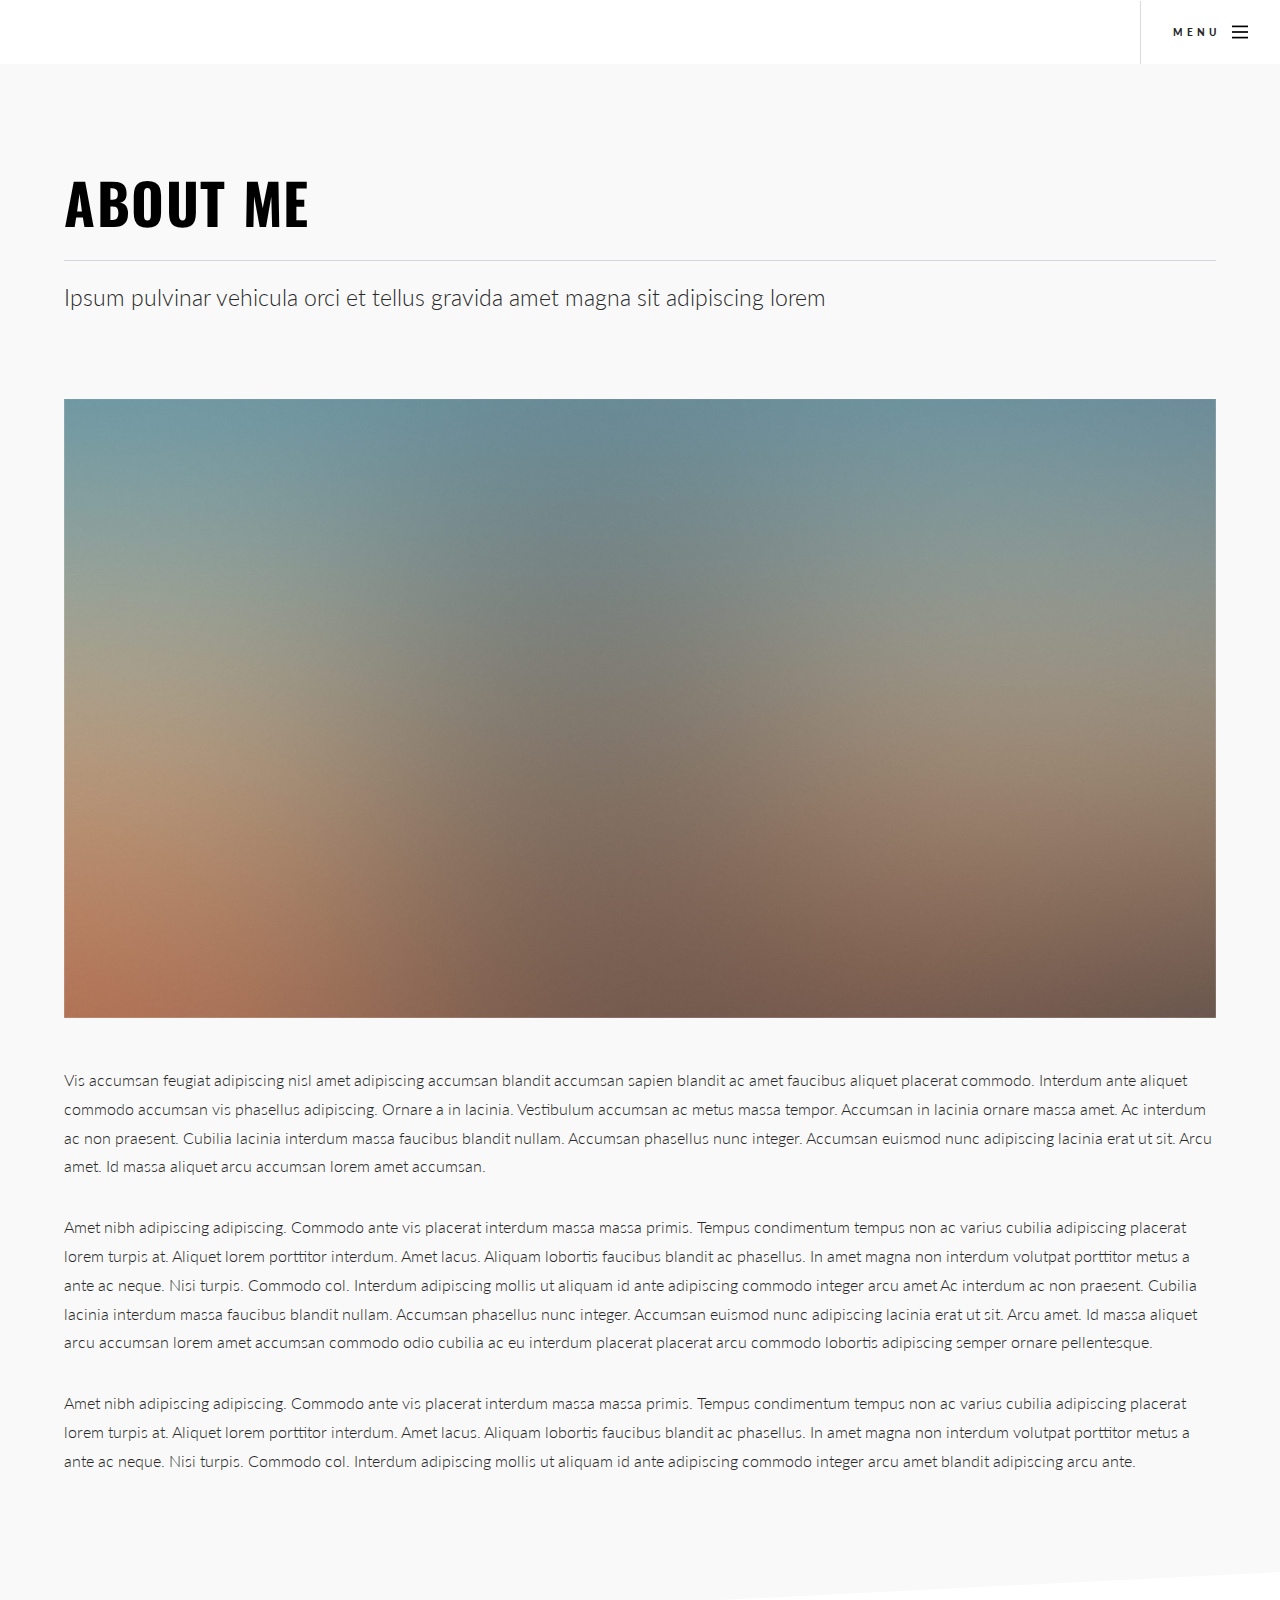
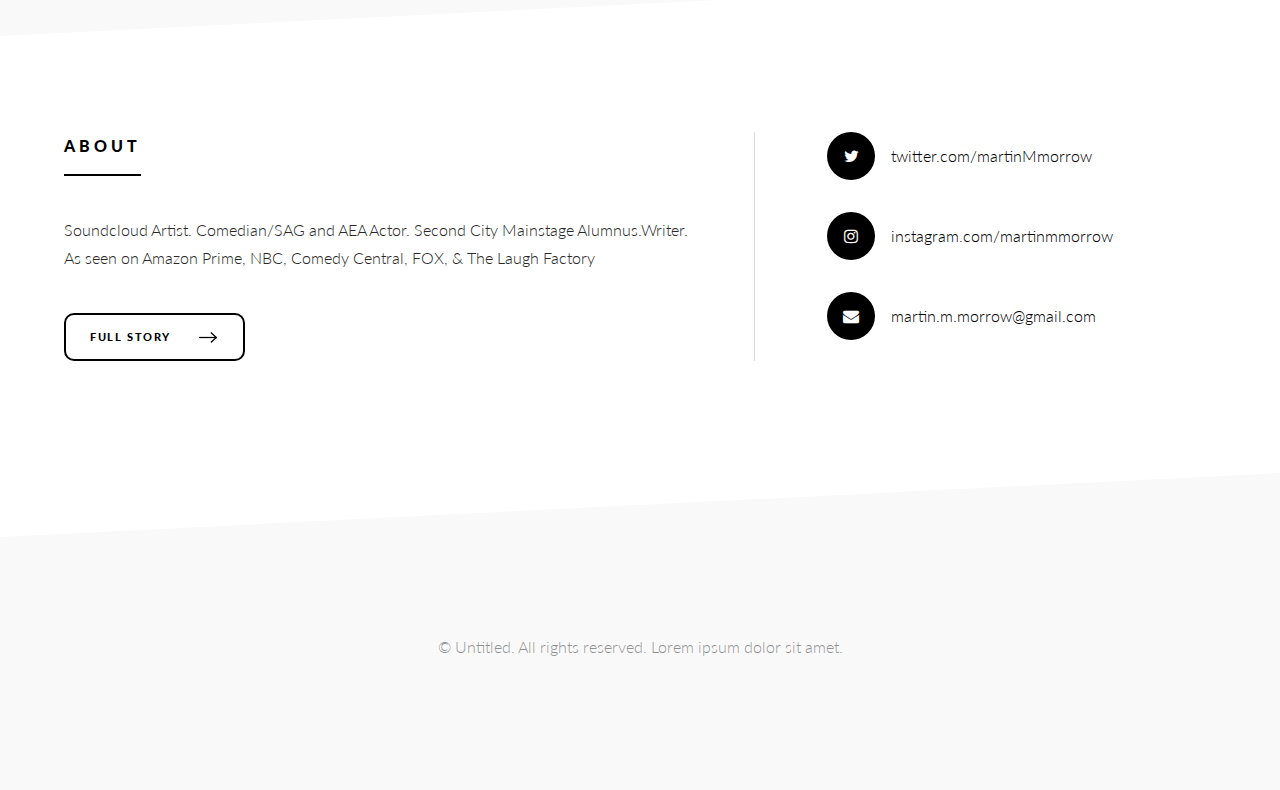
==== commit 1732d87a: "about me" ====
--- a/generic.html
+++ b/generic.html
@@ -18,7 +18,7 @@
 
 				<!-- Header -->
 					<header id="header">
-						<span class="logo"><a href="index.html">Standout <span>by Pixelarity</span></a></span>
+						<span class="logo"><a href="index.html"> <span></span></a></span>
 						<a href="#menu"><span>Menu</span></a>
 					</header>
 
@@ -29,8 +29,8 @@
 							<ul class="links">
 								<li><a href="index.html">Home</a></li>
 								<li><a href="portfolio.html">Portfolio</a></li>
-								<li><a href="generic.html">Generic</a></li>
-								<li><a href="elements.html">Elements</a></li>
+								<li><a href="generic.html">About Me</a></li>
+								<!--<li><a href="elements.html">Elements</a></li>-->
 							</ul>
 							<a class="close"><span>Close</span></a>
 						</div>
@@ -40,7 +40,7 @@
 					<section id="main" class="wrapper style2">
 						<div class="inner">
 							<header class="major special">
-								<h1>Generic Page</h1>
+								<h1>About Me</h1>
 								<p>Ipsum pulvinar vehicula orci et tellus gravida amet magna sit adipiscing lorem</p>
 							</header>
 							<a href="#" class="image main"><img src="images/slides/slide01.jpg" alt="" /></a>
@@ -58,16 +58,16 @@
 									<header>
 										<h2>About</h2>
 									</header>
-									<p>Lorem ipsum dolor amet et donec convallis placerat varius. Phasellus sagittis, urna blanSapien lectus lorem tempus ut purus consequat. Sed veroeros et nisl urna lacinia lorem. Aenean at adipiscing lorem. Nunc risus augue, ullamcorper eget posuere.</p>
+									<p>Soundcloud Artist. Comedian/SAG and AEA Actor. Second City Mainstage Alumnus.Writer. As seen on Amazon Prime, NBC, Comedy Central, FOX, & The Laugh Factory</p>
 									<ul class="actions">
 										<li><a href="#" class="button next">Full Story</a></li>
 									</ul>
 								</div>
 								<ul class="contact-icons">
-									<li><a href="#" class="icon alt fa-twitter"><span class="label">twitter.com/untitled</span></a></li>
-									<li><a href="#" class="icon alt fa-facebook"><span class="label">facebook.com/untitled</span></a></li>
-									<li><a href="#" class="icon alt fa-instagram"><span class="label">instagram.com/untitled</span></a></li>
-									<li><a href="#" class="icon alt fa-envelope"><span class="label">contact@untitled.tld</span></a></li>
+									<li><a href="https://twitter.com/martinMmorrow" class="icon alt fa-twitter"><span class="label">twitter.com/martinMmorrow</span></a></li>
+									<!--<li><a href="#" class="icon alt fa-facebook"><span class="label">facebook.com/</span></a></li>-->
+									<li><a href="https://www.instagram.com/martinmmorrow/?hl=en" class="icon alt fa-instagram"><span class="label">instagram.com/martinmmorrow</span></a></li>
+									<li><a href="#" class="icon alt fa-envelope"><span class="label">martin.m.morrow@gmail.com</span></a></li>
 								</ul>
 							</div>
 						</div>
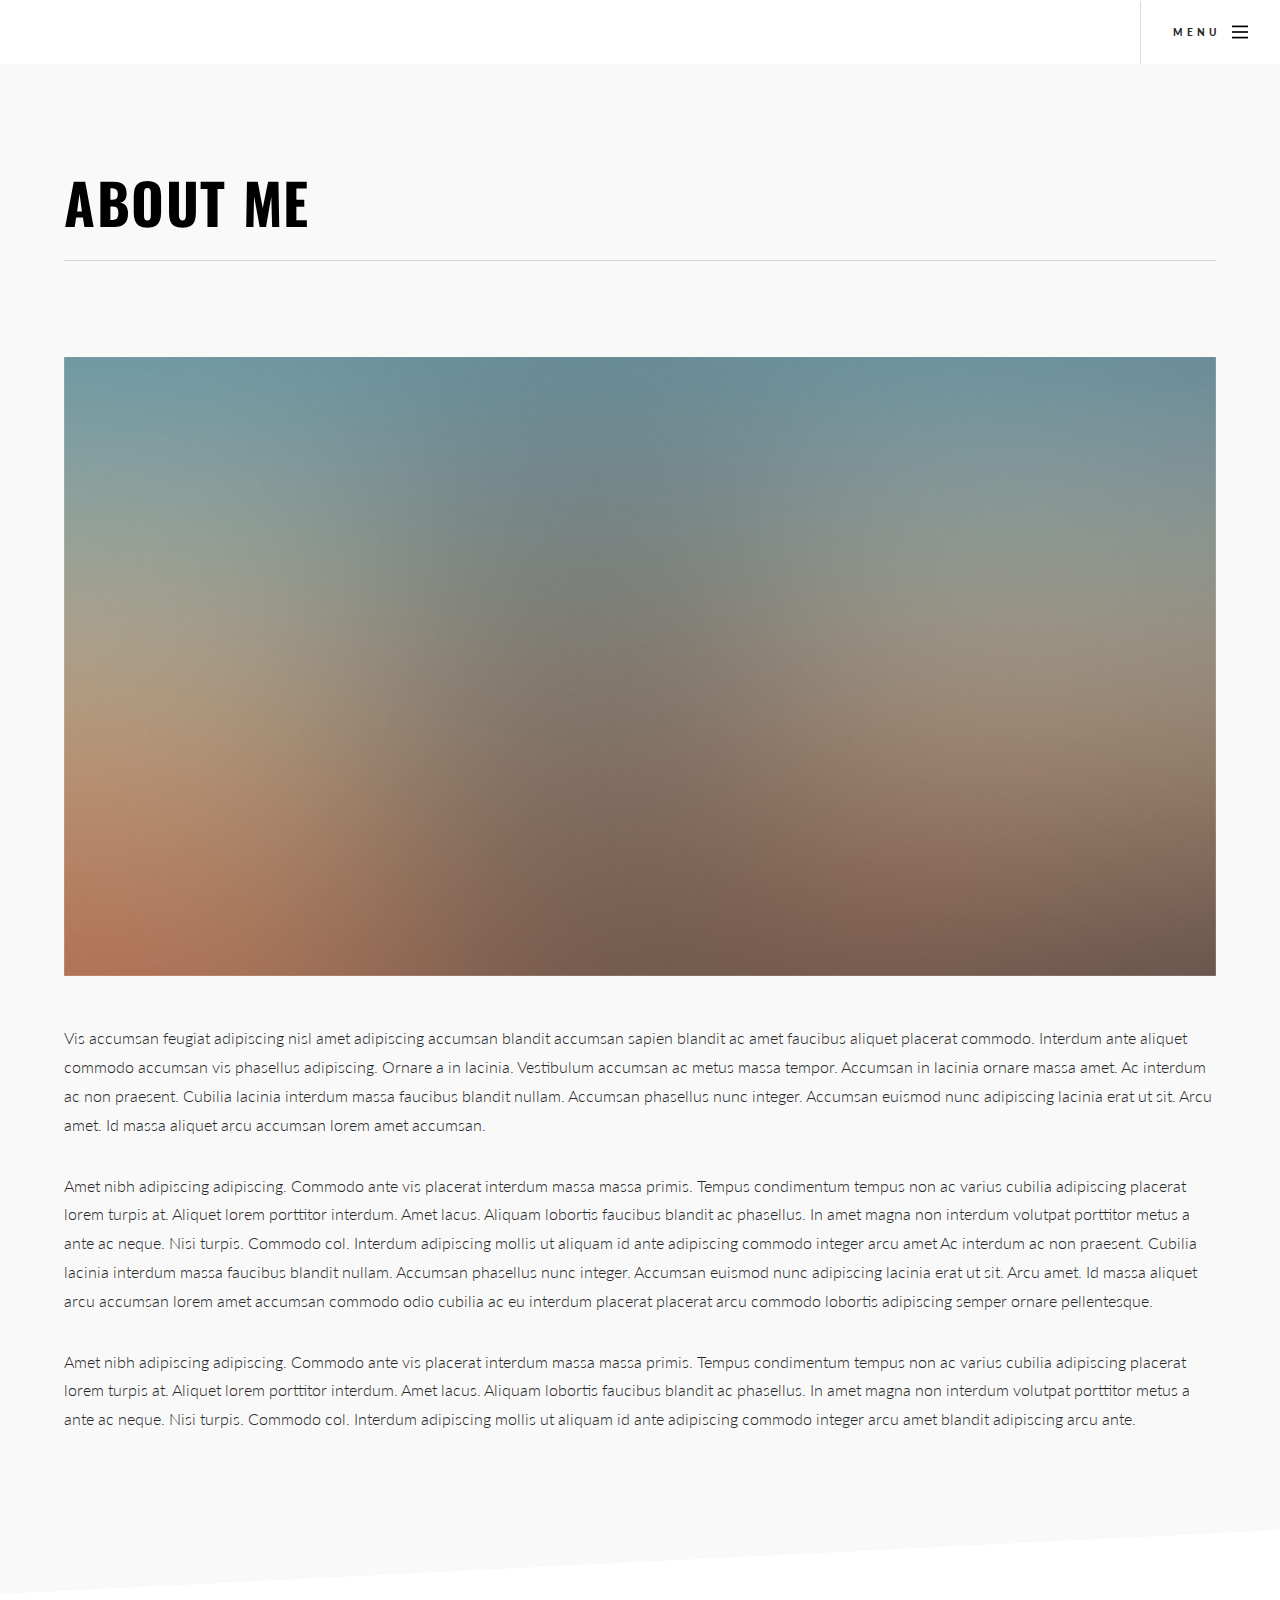
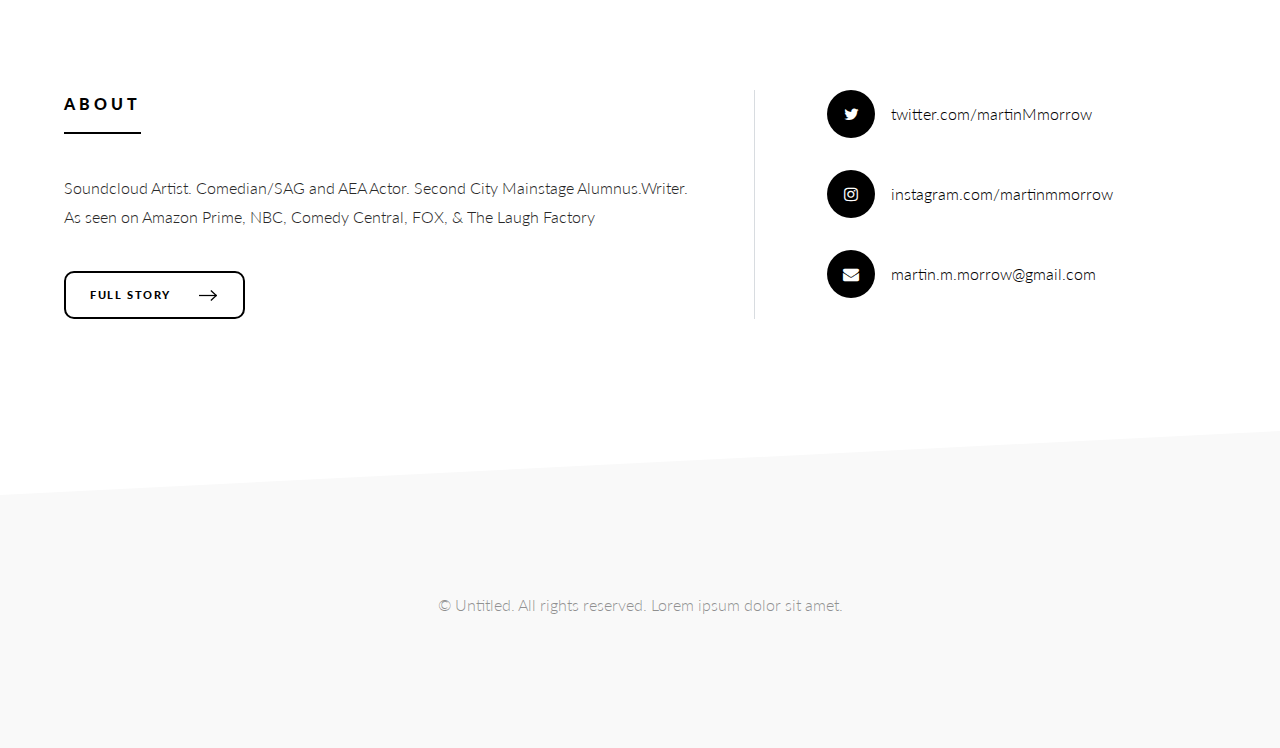
==== commit a203093a: "Mandela" ====
--- a/generic.html
+++ b/generic.html
@@ -41,7 +41,7 @@
 						<div class="inner">
 							<header class="major special">
 								<h1>About Me</h1>
-								<p>Ipsum pulvinar vehicula orci et tellus gravida amet magna sit adipiscing lorem</p>
+								<p></p>
 							</header>
 							<a href="#" class="image main"><img src="images/slides/slide01.jpg" alt="" /></a>
 							<p>Vis accumsan feugiat adipiscing nisl amet adipiscing accumsan blandit accumsan sapien blandit ac amet faucibus aliquet placerat commodo. Interdum ante aliquet commodo accumsan vis phasellus adipiscing. Ornare a in lacinia. Vestibulum accumsan ac metus massa tempor. Accumsan in lacinia ornare massa amet. Ac interdum ac non praesent. Cubilia lacinia interdum massa faucibus blandit nullam. Accumsan phasellus nunc integer. Accumsan euismod nunc adipiscing lacinia erat ut sit. Arcu amet. Id massa aliquet arcu accumsan lorem amet accumsan.</p>
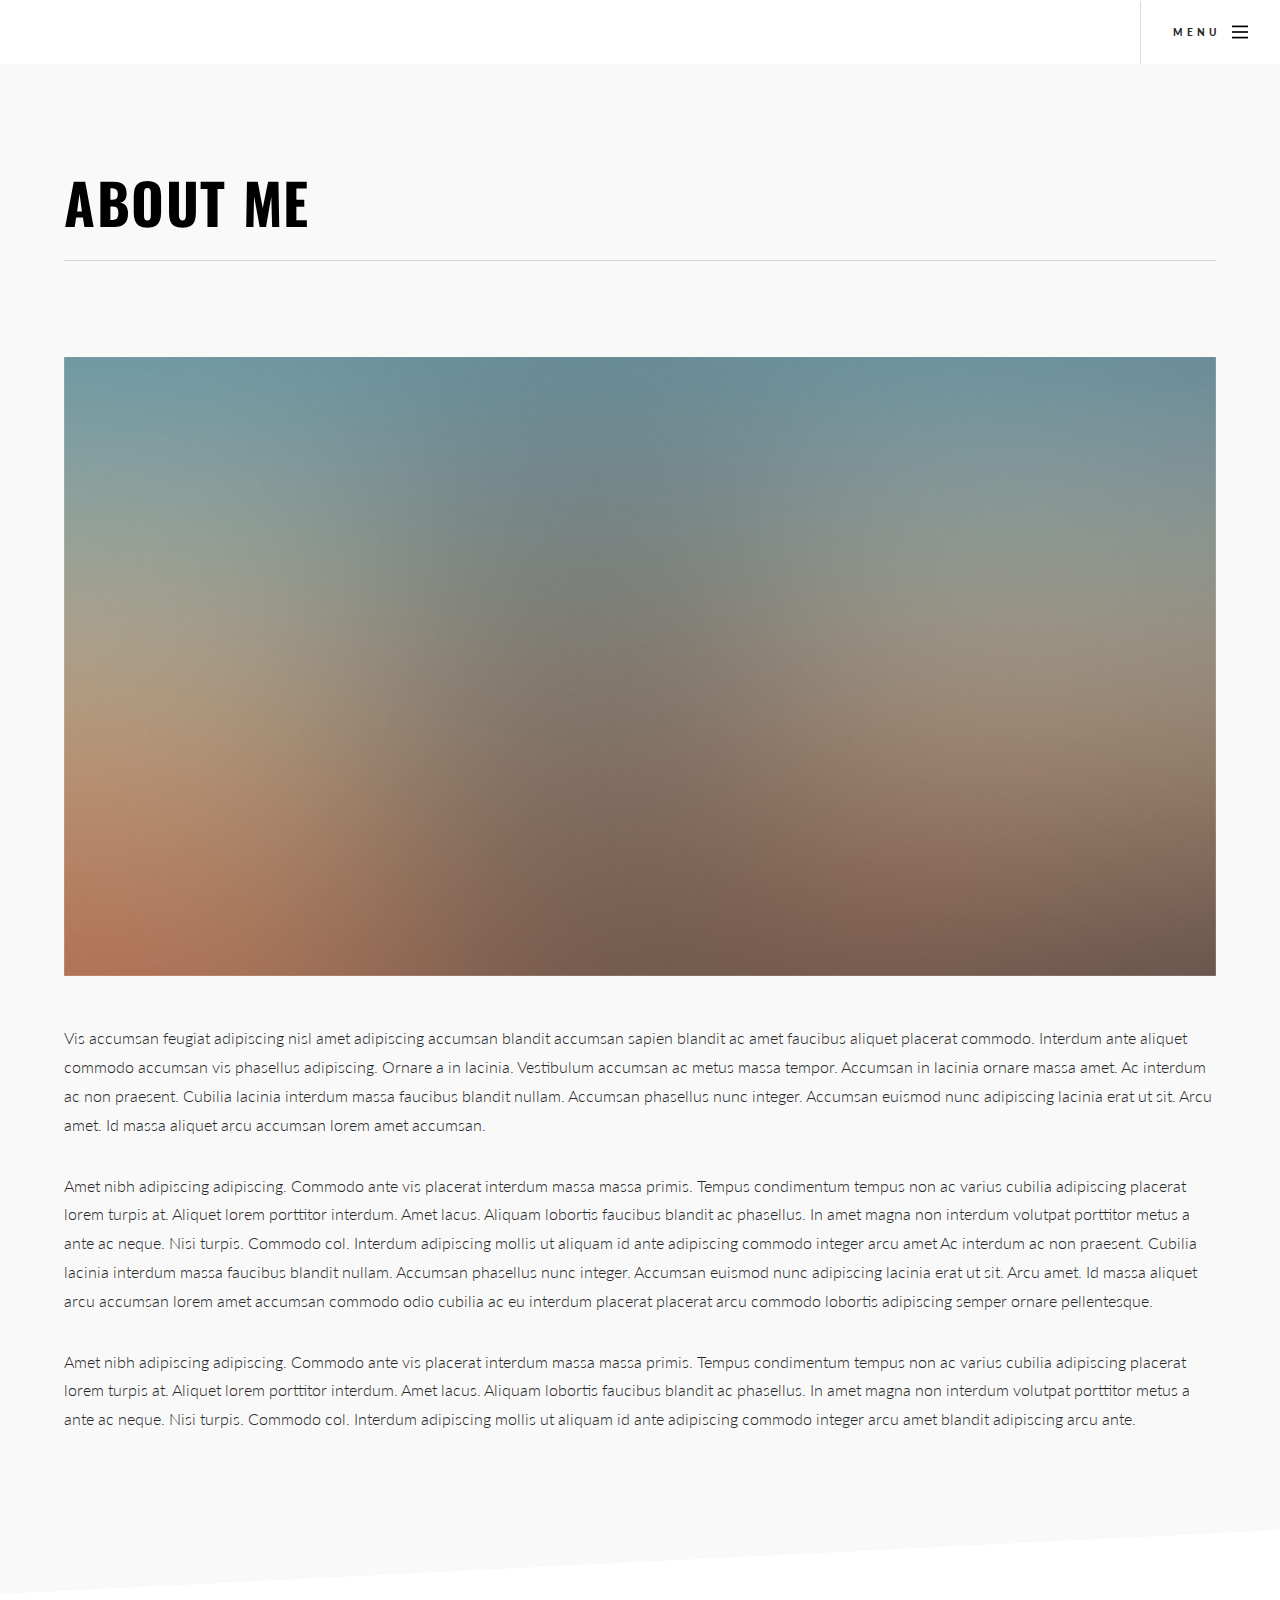
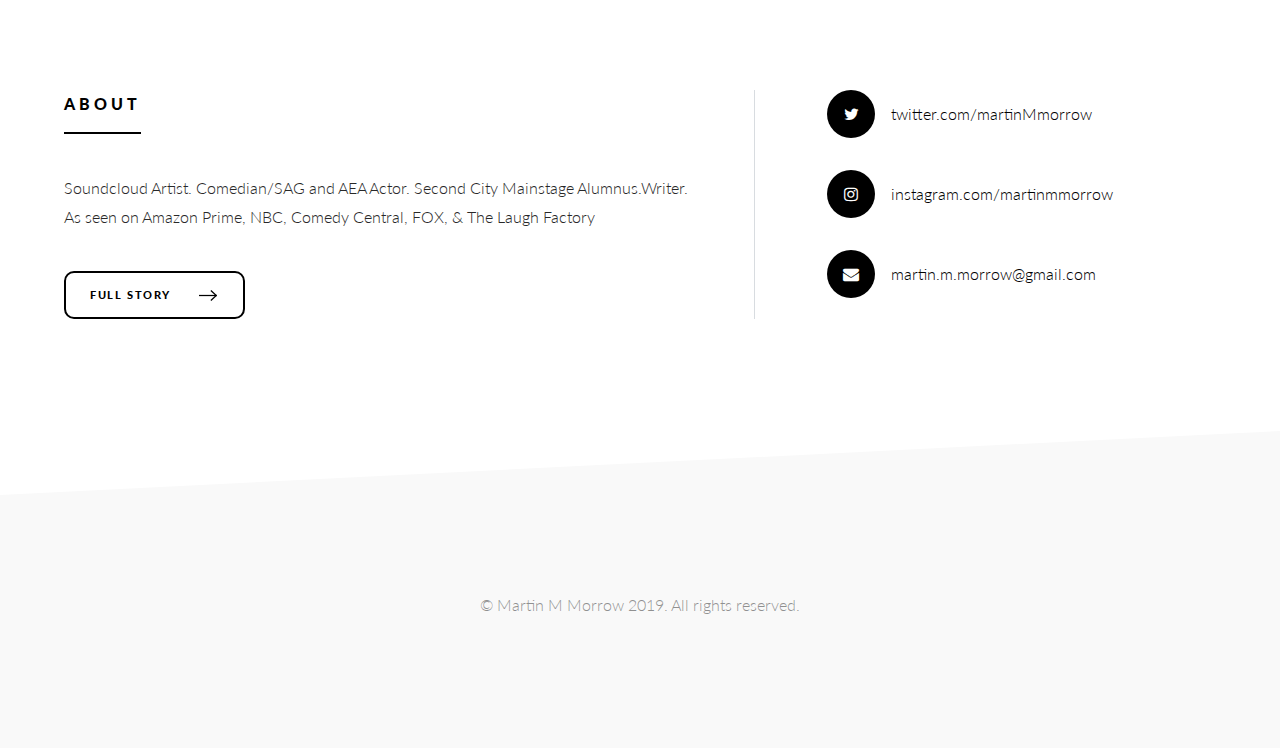
==== commit db41a86a: "copywright on generic" ====
--- a/generic.html
+++ b/generic.html
@@ -76,7 +76,7 @@
 				<!-- Copyright -->
 					<section class="wrapper style2 copyright">
 						<div class="inner">
-							&copy; Untitled. All rights reserved. Lorem ipsum dolor sit amet.
+							&copy; Martin M Morrow 2019. All rights reserved.
 						</div>
 					</section>
 
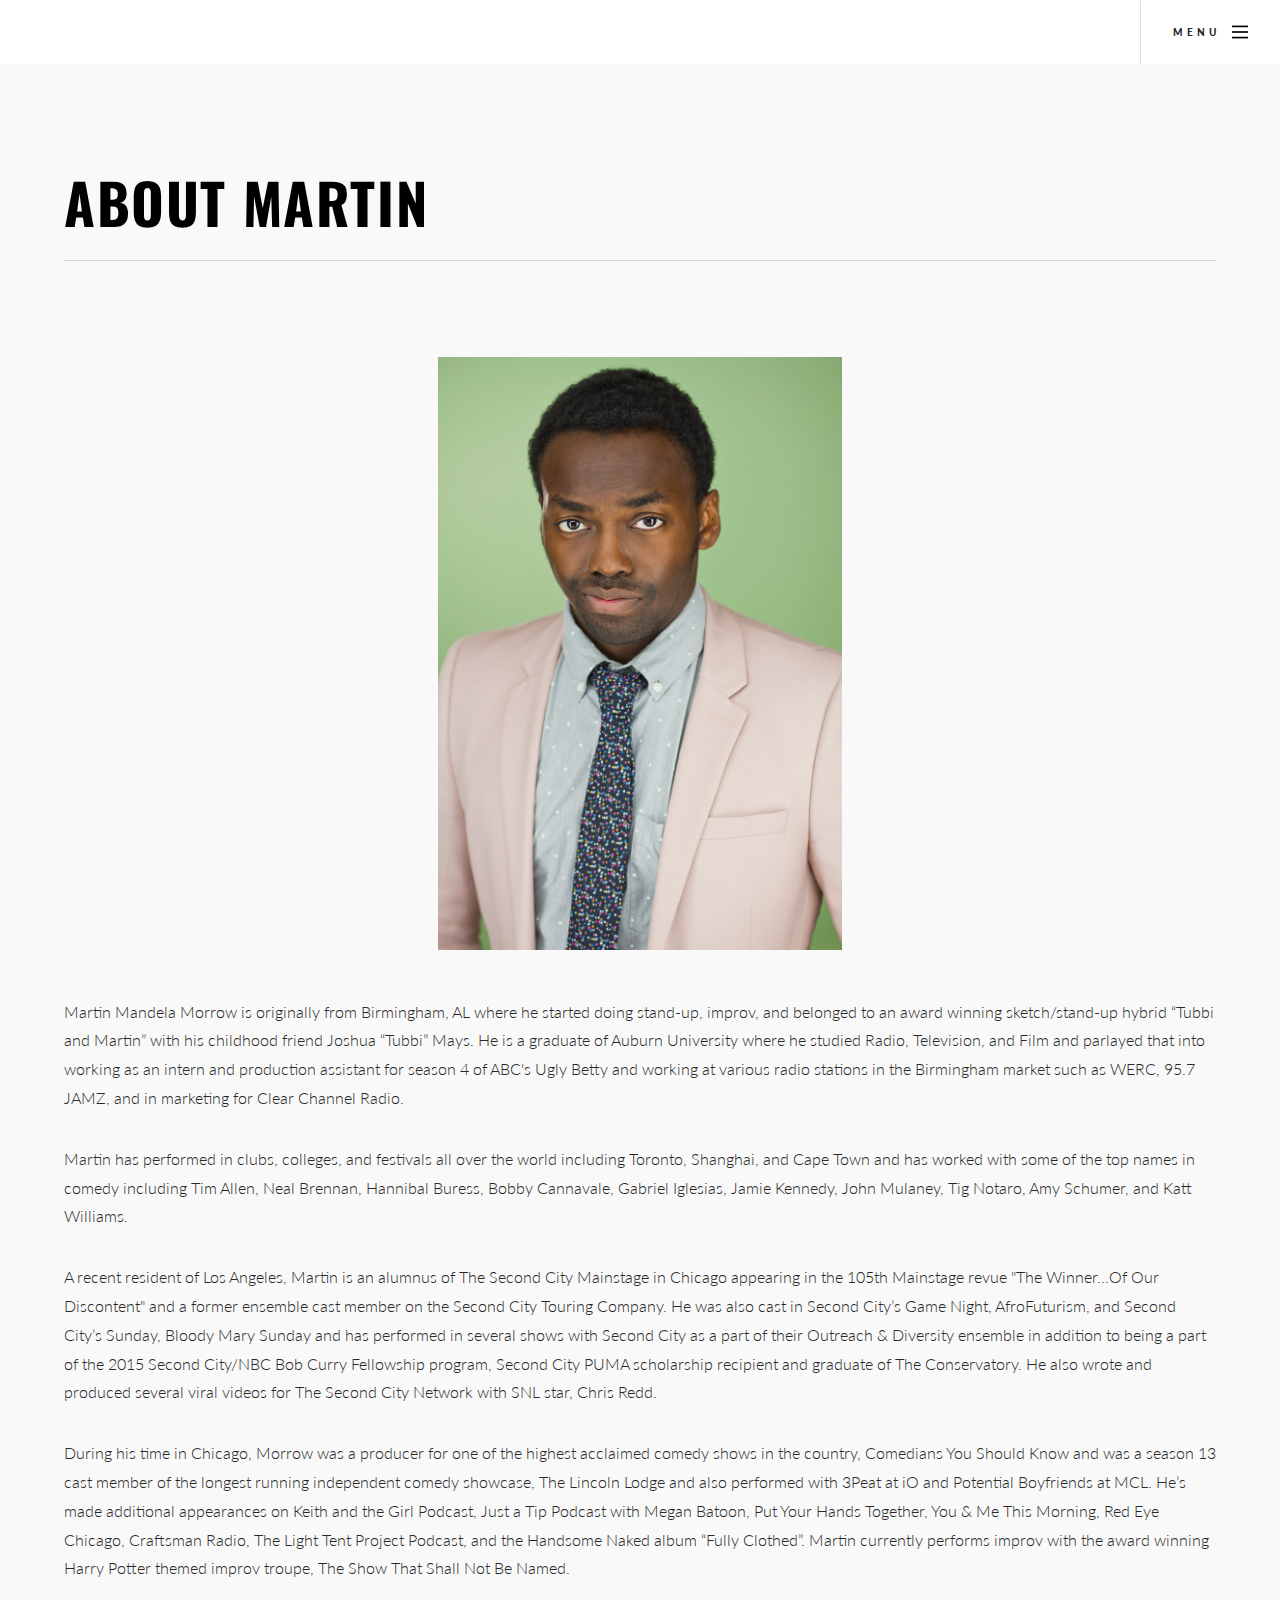
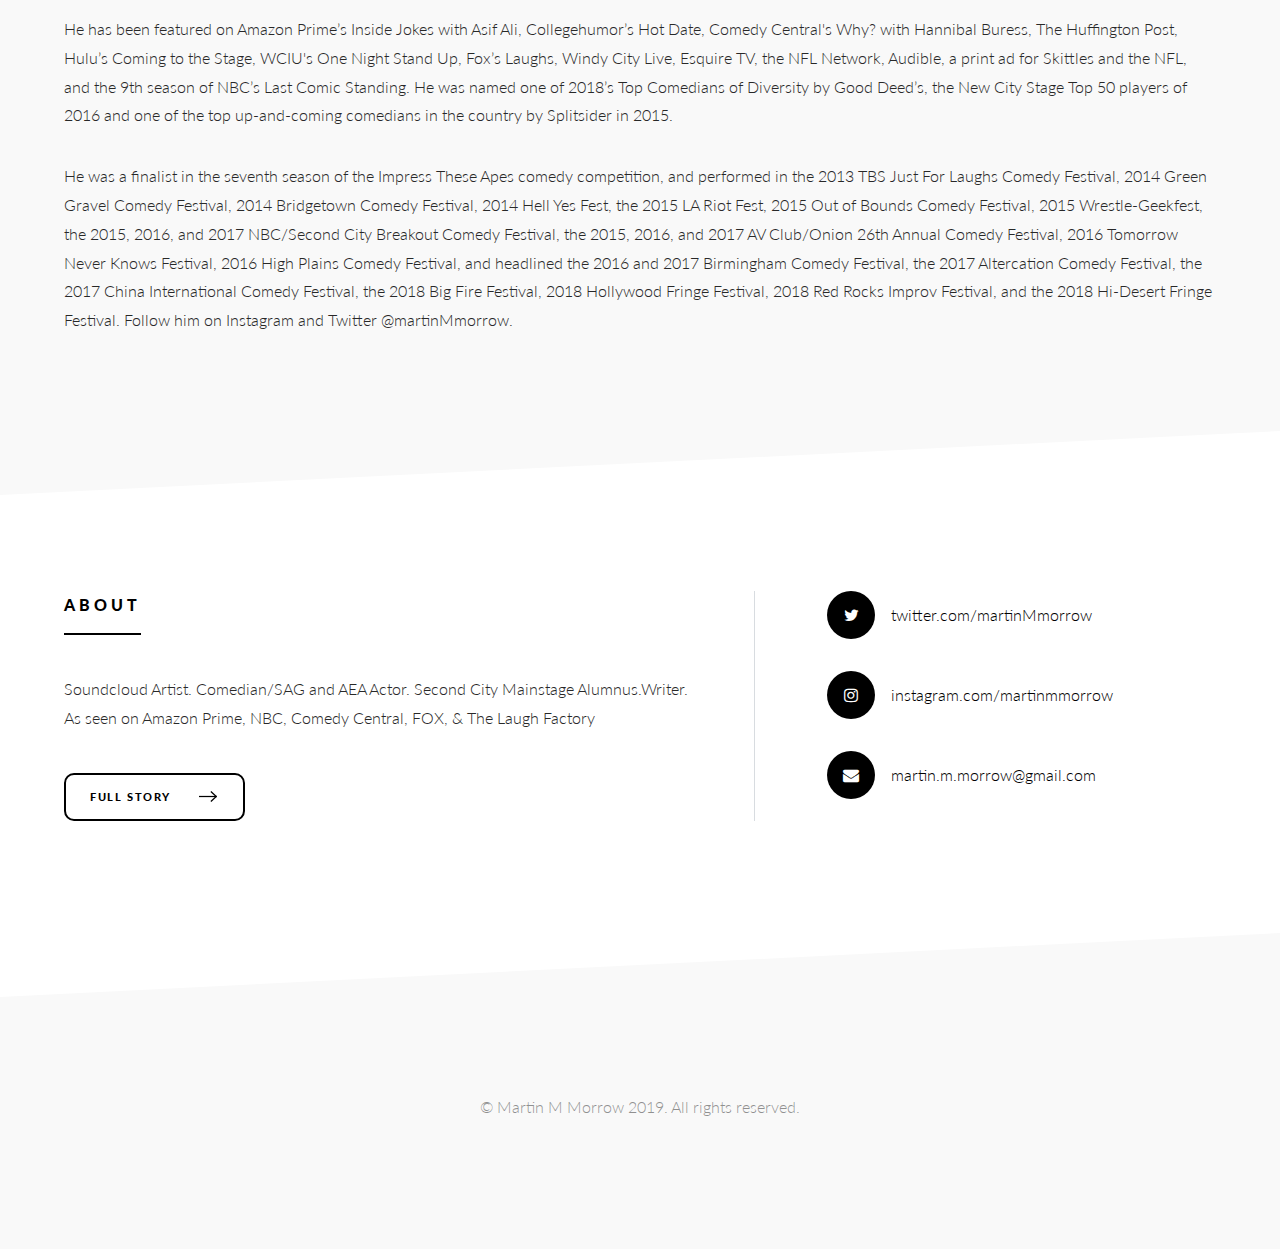
==== commit 9aba409e: "last page" ====
--- a/generic.html
+++ b/generic.html
@@ -6,7 +6,7 @@
 -->
 <html>
 	<head>
-		<title>Untitled</title>
+		<title>Martin Mandela Morrow</title>
 		<meta charset="utf-8" />
 		<meta name="viewport" content="width=device-width, initial-scale=1, user-scalable=no" />
 		<link rel="stylesheet" href="assets/css/main.css" />
@@ -29,7 +29,7 @@
 							<ul class="links">
 								<li><a href="index.html">Home</a></li>
 								<li><a href="portfolio.html">Portfolio</a></li>
-								<li><a href="generic.html">About Me</a></li>
+								<li><a href="generic.html">About Martin</a></li>
 								<!--<li><a href="elements.html">Elements</a></li>-->
 							</ul>
 							<a class="close"><span>Close</span></a>
@@ -40,13 +40,16 @@
 					<section id="main" class="wrapper style2">
 						<div class="inner">
 							<header class="major special">
-								<h1>About Me</h1>
+								<h1>About Martin</h1>
 								<p></p>
 							</header>
-							<a href="#" class="image main"><img src="images/slides/slide01.jpg" alt="" /></a>
-							<p>Vis accumsan feugiat adipiscing nisl amet adipiscing accumsan blandit accumsan sapien blandit ac amet faucibus aliquet placerat commodo. Interdum ante aliquet commodo accumsan vis phasellus adipiscing. Ornare a in lacinia. Vestibulum accumsan ac metus massa tempor. Accumsan in lacinia ornare massa amet. Ac interdum ac non praesent. Cubilia lacinia interdum massa faucibus blandit nullam. Accumsan phasellus nunc integer. Accumsan euismod nunc adipiscing lacinia erat ut sit. Arcu amet. Id massa aliquet arcu accumsan lorem amet accumsan.</p>
-							<p>Amet nibh adipiscing adipiscing. Commodo ante vis placerat interdum massa massa primis. Tempus condimentum tempus non ac varius cubilia adipiscing placerat lorem turpis at. Aliquet lorem porttitor interdum. Amet lacus. Aliquam lobortis faucibus blandit ac phasellus. In amet magna non interdum volutpat porttitor metus a ante ac neque. Nisi turpis. Commodo col. Interdum adipiscing mollis ut aliquam id ante adipiscing commodo integer arcu amet Ac interdum ac non praesent. Cubilia lacinia interdum massa faucibus blandit nullam. Accumsan phasellus nunc integer. Accumsan euismod nunc adipiscing lacinia erat ut sit. Arcu amet. Id massa aliquet arcu accumsan lorem amet accumsan commodo odio cubilia ac eu interdum placerat placerat arcu commodo lobortis adipiscing semper ornare pellentesque.</p>
-							<p>Amet nibh adipiscing adipiscing. Commodo ante vis placerat interdum massa massa primis. Tempus condimentum tempus non ac varius cubilia adipiscing placerat lorem turpis at. Aliquet lorem porttitor interdum. Amet lacus. Aliquam lobortis faucibus blandit ac phasellus. In amet magna non interdum volutpat porttitor metus a ante ac neque. Nisi turpis. Commodo col. Interdum adipiscing mollis ut aliquam id ante adipiscing commodo integer arcu amet blandit adipiscing arcu ante.</p>
+							<a href="#" class="image main"><img src="images/slides/MartinMorrow_236_EDIT_Web (1).jpg" alt="" /></a>
+							<p>Martin Mandela Morrow is originally from Birmingham, AL where he started doing stand-up, improv, and belonged to an award winning sketch/stand-up hybrid “Tubbi and Martin” with his childhood friend Joshua “Tubbi” Mays. He is a graduate of Auburn University where he studied Radio, Television, and Film and parlayed that into working as an intern and production assistant for season 4 of ABC's Ugly Betty and working at various radio stations in the Birmingham market such as WERC, 95.7 JAMZ, and in marketing for Clear Channel Radio. </p>
+							<p>Martin has performed in clubs, colleges, and festivals all over the world including Toronto, Shanghai, and Cape Town  and has worked with some of the top names in comedy including Tim Allen, Neal Brennan, Hannibal Buress, Bobby Cannavale, Gabriel Iglesias, Jamie Kennedy, John Mulaney, Tig Notaro, Amy Schumer, and Katt Williams.</p>
+							<p>A recent resident of Los Angeles, Martin is an alumnus  of The Second City Mainstage in Chicago appearing in  the 105th Mainstage revue "The Winner...Of Our Discontent" and a former ensemble cast member on the Second City Touring Company. He was also cast in Second City’s Game Night, AfroFuturism, and Second City’s Sunday, Bloody Mary Sunday and has performed in several shows with Second City as a part of their Outreach & Diversity ensemble in addition to being  a part of the 2015 Second City/NBC Bob Curry Fellowship program, Second City PUMA scholarship recipient and graduate of The Conservatory. He also wrote and produced several viral videos for The Second City Network with SNL star, Chris Redd.</p>
+						    <p>During his time in Chicago, Morrow was a producer for one of the highest acclaimed comedy shows in the country, Comedians You Should Know and was a season 13 cast member of the longest running independent comedy showcase, The Lincoln Lodge and also performed with 3Peat at iO and Potential Boyfriends at MCL.  He’s made additional appearances on Keith and the Girl Podcast, Just a Tip Podcast with Megan Batoon, Put Your Hands Together, You & Me This Morning, Red Eye Chicago, Craftsman Radio, The Light Tent Project Podcast, and the Handsome Naked album “Fully Clothed”. Martin currently performs improv with the award winning Harry Potter themed improv troupe, The Show That Shall Not Be Named.</p>
+						    <p>He has been featured on Amazon Prime’s Inside Jokes with Asif Ali, Collegehumor’s Hot Date, Comedy Central's Why? with Hannibal Buress, The Huffington Post, Hulu’s Coming to the Stage, WCIU's One Night Stand Up, Fox’s Laughs, Windy City Live, Esquire TV, the NFL Network, Audible, a print ad for Skittles and the NFL, and the 9th season of NBC’s Last Comic Standing. He was named one of 2018’s Top Comedians of Diversity by Good Deed’s, the New City Stage Top 50 players of 2016 and one of the top up-and-coming comedians in the country by Splitsider in 2015. </p>
+						    <p>He was a finalist in the seventh season of the Impress These Apes comedy competition, and performed in the 2013 TBS Just For Laughs Comedy Festival, 2014 Green Gravel Comedy Festival, 2014 Bridgetown Comedy Festival, 2014 Hell Yes Fest, the 2015 LA Riot Fest, 2015 Out of Bounds Comedy Festival, 2015 Wrestle-Geekfest, the 2015, 2016, and 2017 NBC/Second City Breakout Comedy Festival, the 2015, 2016, and 2017 AV Club/Onion 26th Annual Comedy Festival, 2016 Tomorrow Never Knows Festival, 2016 High Plains Comedy Festival, and headlined the 2016 and 2017 Birmingham Comedy Festival, the 2017 Altercation Comedy Festival, the 2017 China International Comedy Festival, the  2018 Big Fire Festival, 2018 Hollywood Fringe Festival, 2018 Red Rocks Improv Festival, and the 2018 Hi-Desert Fringe Festival. Follow him on Instagram and Twitter @martinMmorrow.</p>
 						</div>
 					</section>
 
--- a/assets/css/main.css
+++ b/assets/css/main.css
@@ -2478,7 +2478,10 @@
 		}
 
 			.image.main img {
-				width: 100%;
+				display: block;
+				margin-left: auto;
+				margin-right: auto;
+				width: 35%;
 			}
 
 		@media screen and (max-width: 736px) {
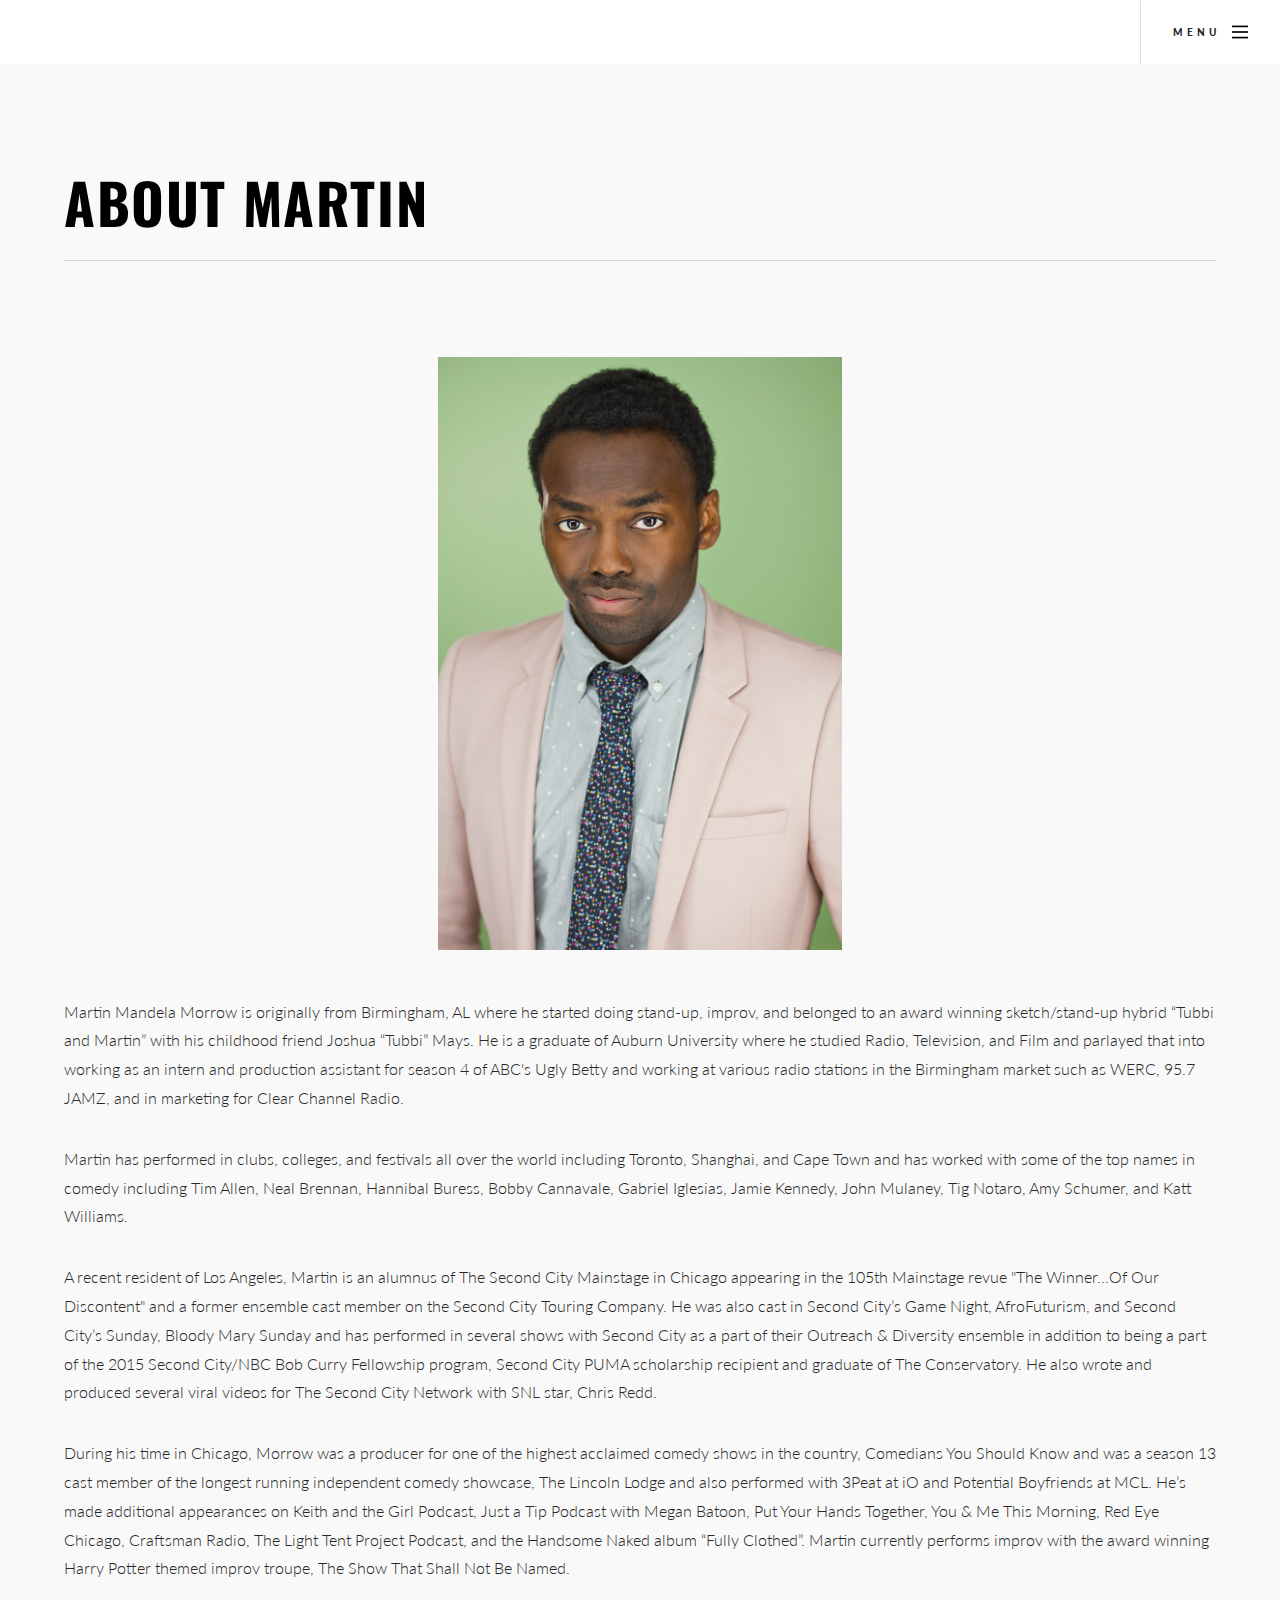
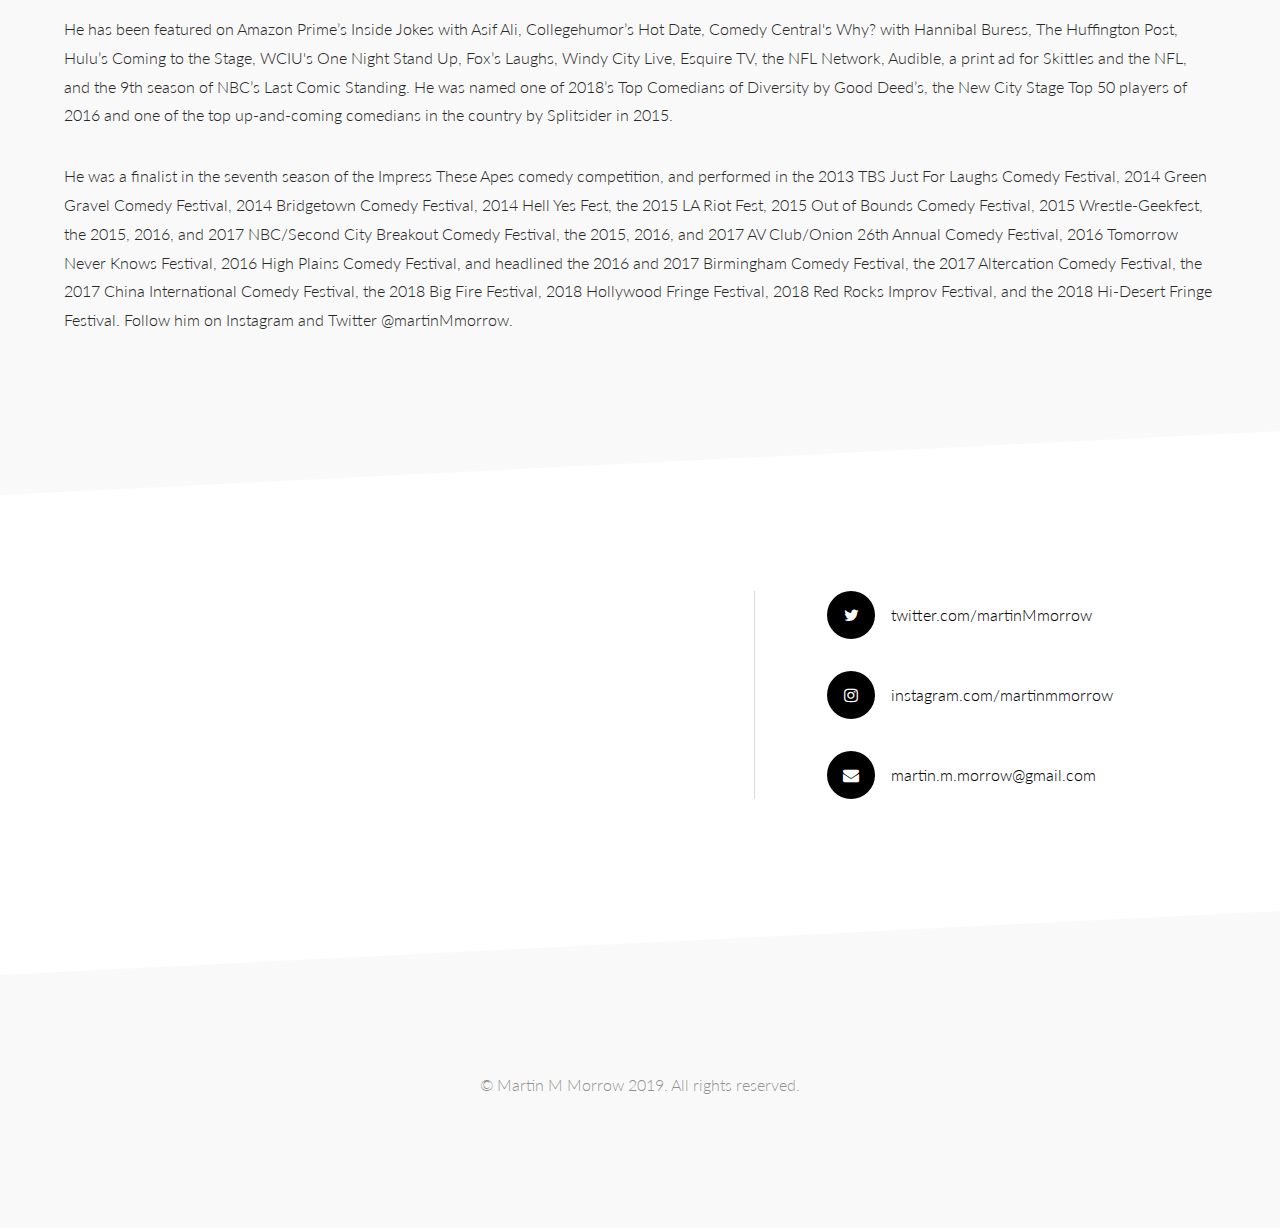
==== commit 475e7737: "front page centered" ====
--- a/generic.html
+++ b/generic.html
@@ -59,12 +59,7 @@
 							<div class="split">
 								<div class="content">
 									<header>
-										<h2>About</h2>
 									</header>
-									<p>Soundcloud Artist. Comedian/SAG and AEA Actor. Second City Mainstage Alumnus.Writer. As seen on Amazon Prime, NBC, Comedy Central, FOX, & The Laugh Factory</p>
-									<ul class="actions">
-										<li><a href="#" class="button next">Full Story</a></li>
-									</ul>
 								</div>
 								<ul class="contact-icons">
 									<li><a href="https://twitter.com/martinMmorrow" class="icon alt fa-twitter"><span class="label">twitter.com/martinMmorrow</span></a></li>
--- a/assets/css/main.css
+++ b/assets/css/main.css
@@ -71,6 +71,7 @@
 	-ms-appearance: none;
 	appearance: none;
 }
+
 
 /* Basic */
 
@@ -4288,9 +4289,9 @@
 			margin: 0 auto;
 			padding-bottom: 3rem;
 			position: relative;
-			text-align-last: justify;
-			text-align: justify;
 			opacity: 0.95;
+			word-spacing: 30px;
+
 		}
 
 		#banner .inner {
@@ -4304,6 +4305,7 @@
 			position: relative;
 			width: calc(100% - 4rem);
 			z-index: 3;
+            text-align: center; 
 		}
 
 		#banner .content {
